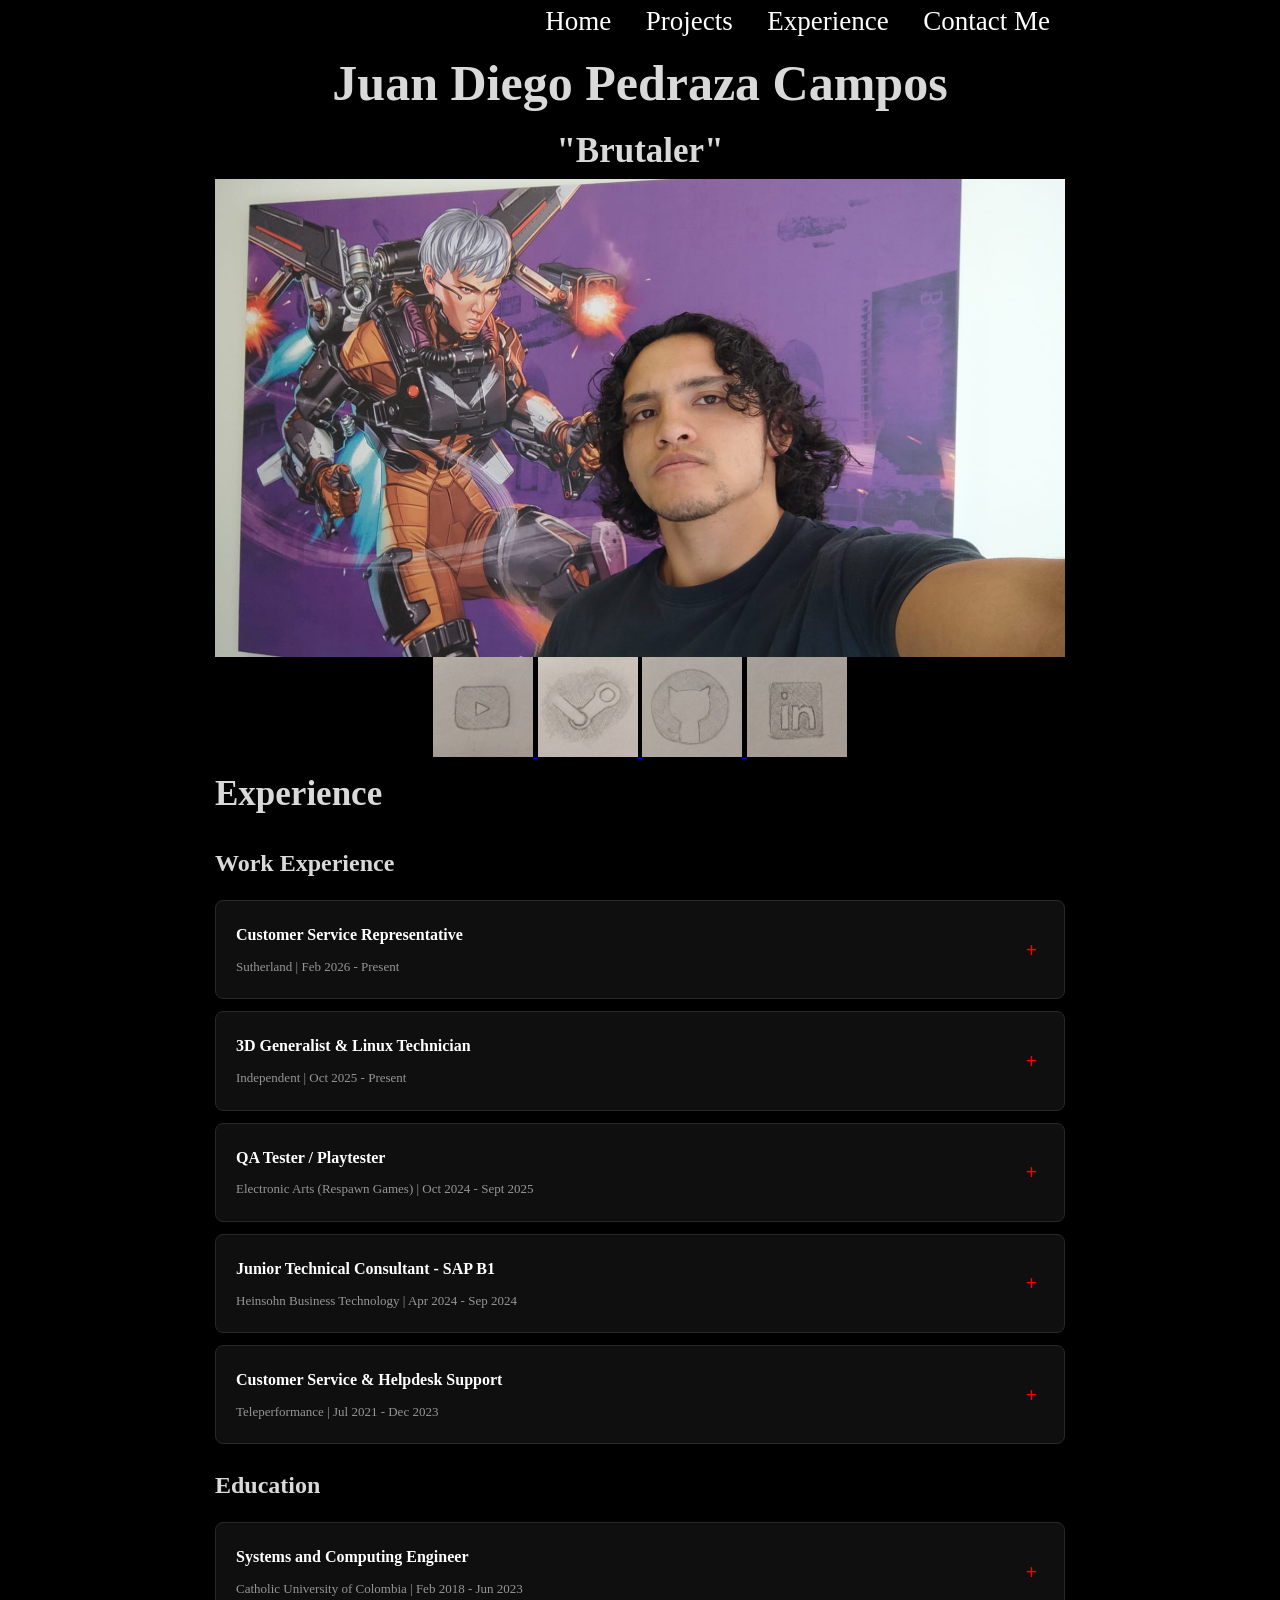
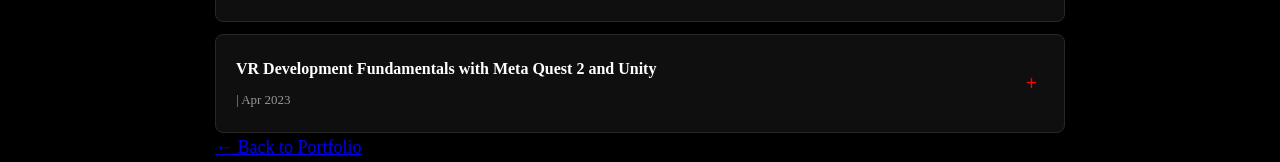
==== experience.html @ 77733ee1 "new page for experience and advancements" ====
</html><!DOCTYPE html>
<html lang="en">
<head>
    <meta charset="UTF-8">
    <meta name="viewport" content="width=device-width, initial-scale=1.0">
    <title>Experience - Brutaler</title>
    <link href="style.css" rel="stylesheet"/>
    <!--<style>
        @import url('https://fonts.googleapis.com/css2?family=Manufacturing+Consent&display=swap');
    </style>-->
</head>
<body>
    <header id="home">
        <nav>
            <ul>
                <li><a href="index.html#home">Home</a></li>
                <li><a href="#projects">Projects</a></li>
                <li><a href="experience.html">Experience</a></li>
                <li><a href="#contact">Contact Me</a></li>
            </ul>
        </nav>
        <div>
            <h1 id="owner-name" class="text-center">Juan Diego Pedraza Campos</h1>
            <h2 class="text-center">"Brutaler"</h2>
            <img id="profile-photo" src="/drawings/skill-and-work/pfp.jpeg" alt="profile-photo" align="center">

            <div class="social-media-logos" align="center">
                <a href="https://www.youtube.com/@brutaler7278" target="_blank">
                    <image class="social-media" src="/drawings/youTubeLogoDraw.jpeg" alt="youtube-link"></image>
                </a>
                <a href="https://steamcommunity.com/id/BrutalerJudoka/" target="_blank">
                    <image class="social-media" src="/drawings/steamLogoDraw.jpeg" alt="steam-link"></image>
                </a>
                <a href="https://github.com/Brutaler333" target="_blank">
                    <image class="social-media" src="/drawings/gitHubLogoDraw.jpeg" alt="gitHub-link"></image>
                </a>
                <a href="https://www.linkedin.com/in/juan-diego-pedraza-campos/" target="_blank">
                    <image class="social-media" src="/drawings/linkedInLogoDraw.jpeg" alt="linkedIn-link"></image>
                </a>
            </div>
        </div>
    </header>
    <section id="experience">
        <h2 align="left">Experience</h2>
        <div class="experience-content">

            <h3>Work Experience</h3>
            <div class="accordion-items">
                <div class="accordion-item">
                    <div class="accordion-header" onclick="toggleAccordion(this)">
                        <div>
                            <p><strong>Customer Service Representative</strong></p>
                            <p class="date">Sutherland | Feb 2026 - Present</p>
                        </div>
                        <span class="toggle-icon">+</span>
                    </div>
                    <div class="accordion-body">
                        <ul>
                            <li>Customer service support and representation.</li>
                        </ul>
                    </div>
                </div>

                <div class="accordion-item">
                    <div class="accordion-header" onclick="toggleAccordion(this)">
                        <div>
                            <p><strong>3D Generalist & Linux Technician</strong></p>
                            <p class="date">Independent | Oct 2025 - Present</p>
                        </div>
                        <span class="toggle-icon">+</span>
                    </div>
                    <div class="accordion-body">
                        <ul>
                            <li>Development of role as 3D generalist for personal and undisclosed projects, in charge of 3D environment modeling, texturing, deployment and optimization with various tools such as Blender, Krita, GIMP and Unity.</li>
                            <li>Work and learning as a Linux technician, with focus on deployment and maintenance of virtual machines and my own laptop as work stations.</li>
                            <li>Deployment of operating system installations and batch processing, evaluation of hardware errors, software failures (bugs) and connectivity problems.</li>
                        </ul>
                    </div>
                </div>
                <div class="accordion-item">
                    <div class="accordion-header" onclick="toggleAccordion(this)">
                        <div>
                            <p><strong>QA Tester / Playtester</strong></p>
                            <p class="date">Electronic Arts (Respawn Games) | Oct 2024 - Sept 2025</p>
                        </div>
                        <span class="toggle-icon">+</span>
                    </div>
                    <div class="accordion-body">
                        <ul>
                            <li>Playtester, part of the QA team at Respawn Games in EA's new office in Bogotá.</li>
                            <li>Testing of new functionalities such as characters, maps, objects and game modes for Apex Legends and Battlefield 6 to guarantee game balance, gameplay and fun factor.</li>
                            <li>Report of reproducible errors using Jira, communication of findings via Slack and collaboration with design and development teams.</li>
                            <li>Focus on game strategy, regression testing and validation of live versions in Agile workflows.</li>
                        </ul>
                    </div>
                </div>
                <div class="accordion-item">
                    <div class="accordion-header" onclick="toggleAccordion(this)">
                        <div>
                            <p><strong>Junior Technical Consultant - SAP B1</strong></p>
                            <p class="date">Heinsohn Business Technology | Apr 2024 - Sep 2024</p>
                        </div>
                        <span class="toggle-icon">+</span>
                    </div>
                    <div class="accordion-body">
                        <ul>
                            <li>Junior technical consultant for SAP B1, Helpdesk for Heinsohn clients.</li>
                            <li>Use of various tools for information systems such as Service Layer, DTW and SQL.</li>
                        </ul>
                    </div>
                </div>
                <div class="accordion-item">
                    <div class="accordion-header" onclick="toggleAccordion(this)">
                        <div>
                            <p><strong>Customer Service & Helpdesk Support</strong></p>
                            <p class="date">Teleperformance | Jul 2021 - Dec 2023</p>
                        </div>
                        <span class="toggle-icon">+</span>
                    </div>
                    <div class="accordion-body">
                        <ul>
                            <li>Customer service representative and helpdesk support for other representatives.</li>
                        </ul>
                    </div>
                </div>
            </div>

            <h3>Education</h3>
            <div class="accordion-items">
                <div class="accordion-item">
                    <div class="accordion-header" onclick="toggleAccordion(this)">
                        <div>
                            <p><strong>Systems and Computing Engineer</strong></p>
                            <p class="date">Catholic University of Colombia | Feb 2018 - Jun 2023</p>
                        </div>
                        <span class="toggle-icon">+</span>
                    </div>
                    <div class="accordion-body">
                        <ul>
                            <li>5-year program focusing on advanced Systems and Computing Engineering methodologies.</li>
                            <li>Emphasis on design, development, deployment and maintenance of complex software systems with high quality standards, scalability and modularity.</li>
                            <li>Deep knowledge in Operative Systems, Data Structures, algorithms, Object-Oriented-Programming, Software Architecture, Agile methodologies (SCRUM) and Database Systems.</li>
                        </ul>
                    </div>
                </div>

                <div class="accordion-item">
                    <div class="accordion-header" onclick="toggleAccordion(this)">
                        <div>
                            <p><strong>VR Development Fundamentals with Meta Quest 2 and Unity</strong></p>
                            <p class="date"> | Apr 2023</p>
                        </div>
                        <span class="toggle-icon">+</span>
                    </div>
                    <div class="accordion-body">
                        <ul>
                            <li>Virtual course for videogame development using unity towards Oculus/Meta Quest 2 architecture with the XR Development Toolkit and Meta's own XR Toolkit.</li>
                        </ul>
                    </div>
                </div>
            </div>
        </div>
    </section>
    <script src="script.js"></script>
    <footer>
    <a href="index.html">← Back to Portfolio</a>
</footer>
</body>
</html>
---- style.css ----
html{
    scroll-behavior: smooth;
}

*{
    margin: 0;
    padding: 0;
    box-sizing: border-box
}
nav{
    display: inline-block;
    width: 100%;
    text-align: right;
}
nav ul{
    list-style-type: none;
}
nav li{
    display: inline-block;
}
nav a{
    text-decoration: none;
    font-size: 1.5em;
    border-bottom: 1px ;
    color: white;
    font-family: "Manufacturing Consent";
    padding: 5px;
    margin: 10px;
}
nav a:hover{
    color: red;
}
body{
    background-color: rgb(0, 0, 0);
    color: rgb(217, 217, 217);
    margin: auto;
    width: 850px;
    max-width: 95%;
    line-height: 1.6;
    font-size: 18px;
    padding: auto;
}
header{
    align-self: auto;
    /*background-image: url(/drawings/skill-and-work/pfp.jpeg);*/
}
h1{
    font-size: 50px;
    font-family: "Manufacturing Consent";
    padding: auto;
    margin: auto;
}
h2{
    font-size: 35px;
    font-family: "Manufacturing Consent";
    padding: auto;
    margin: auto;
}
button{
    width: 150px;
    height: 40px;
}
button.active{
    background-color: red;
    color: white;
}

.description{
    font-size: 20px;
    margin-top: 5px;
    margin-bottom: 20px;
}
.social-media{
    width: 100px;
    padding: auto;
    margin: auto;
}
.showScreenshots{
    width: auto;
    height: 100%;
    float: right;
}
.text-left{
    text-align: left;
}
.text-center{
    text-align: center;
}
.main-box{
    /*border: 1px solid rgb(0, 38, 255);*/
    padding-top: 10px;
    width: 850px;
    height: 500px;
    max-width: 100%;
    clear: both;
    display: flex;
}
.text-box{
    /*border: 1px solid red;*/
    padding-right: 20px;
    width: 300px;
    height: 500px;
    float: none;
    clear: both;
    overflow: auto;
}
.image-box{
    /*border: 1px solid yellow;*/
    width: 550px;
    height: 500px;
    float: right;
    clear: both;
    overflow: auto;
    display: flex;
}


#profile-photo{
    max-width: 100%;
    padding: auto;
    margin: auto;
}

.project{
    display: none;
}
.project.active{
    display: block;
}

.experience-content {
    line-height: 1.8;
}

.experience-content h3 {
    margin-top: 20px;
    margin-bottom: 15px;
    font-size: 24px;
}

.education-item,
.job-item {
    margin-bottom: 25px;
    padding-bottom: 15px;
    border-bottom: 1px solid rgb(50, 50, 50);
}

.education-item p,
.job-item p {
    margin: 5px 0;
}

.education-item p:first-child,
.job-item p:first-child {
    font-weight: bold;
    font-size: 18px;
}

.education-item p:nth-child(2),
.job-item p:nth-child(2) {
    color: rgb(180, 180, 180);
    font-size: 16px;
}

/*experience*/
.experience-panel {
    background-color: rgb(20, 20, 20);
    border: 2px solid rgb(50, 50, 50);
    border-radius: 12px;
    padding: 30px;
    margin-bottom: 30px;
}

.experience-panel h3 {
    font-size: 24px;
    margin-bottom: 20px;
    color: white;
}

.accordion-items {
    display: flex;
    flex-direction: column;
    gap: 12px;
}

.accordion-item {
    background-color: rgb(15, 15, 15);
    border: 1px solid rgb(40, 40, 40);
    border-radius: 8px;
    overflow: hidden;
}

.accordion-header {
    padding: 15px 20px;
    cursor: pointer;
    display: flex;
    justify-content: space-between;
    align-items: center;
    transition: background-color 0.3s ease;
}

.accordion-header:hover {
    background-color: rgb(25, 25, 25);
}

.accordion-header p {
    margin: 5px 0;
}

.accordion-header p:first-child {
    font-size: 16px;
    font-weight: bold;
    color: white;
}

.date {
    color: rgb(150, 150, 150);
    font-size: 13px;
}

.toggle-icon {
    font-size: 20px;
    font-weight: bold;
    color: red;
    transition: transform 0.3s ease;
    min-width: 25px;
    text-align: center;
}

.accordion-body {
    max-height: 0;
    overflow: hidden;
    transition: max-height 0.3s ease;
    padding: 0 20px;
    background-color: rgb(10, 10, 10);
}

.accordion-body.show {
    max-height: 400px;
    padding: 15px 20px;
}

.accordion-body p {
    line-height: 1.6;
    color: rgb(200, 200, 200);
    margin: 0;
}
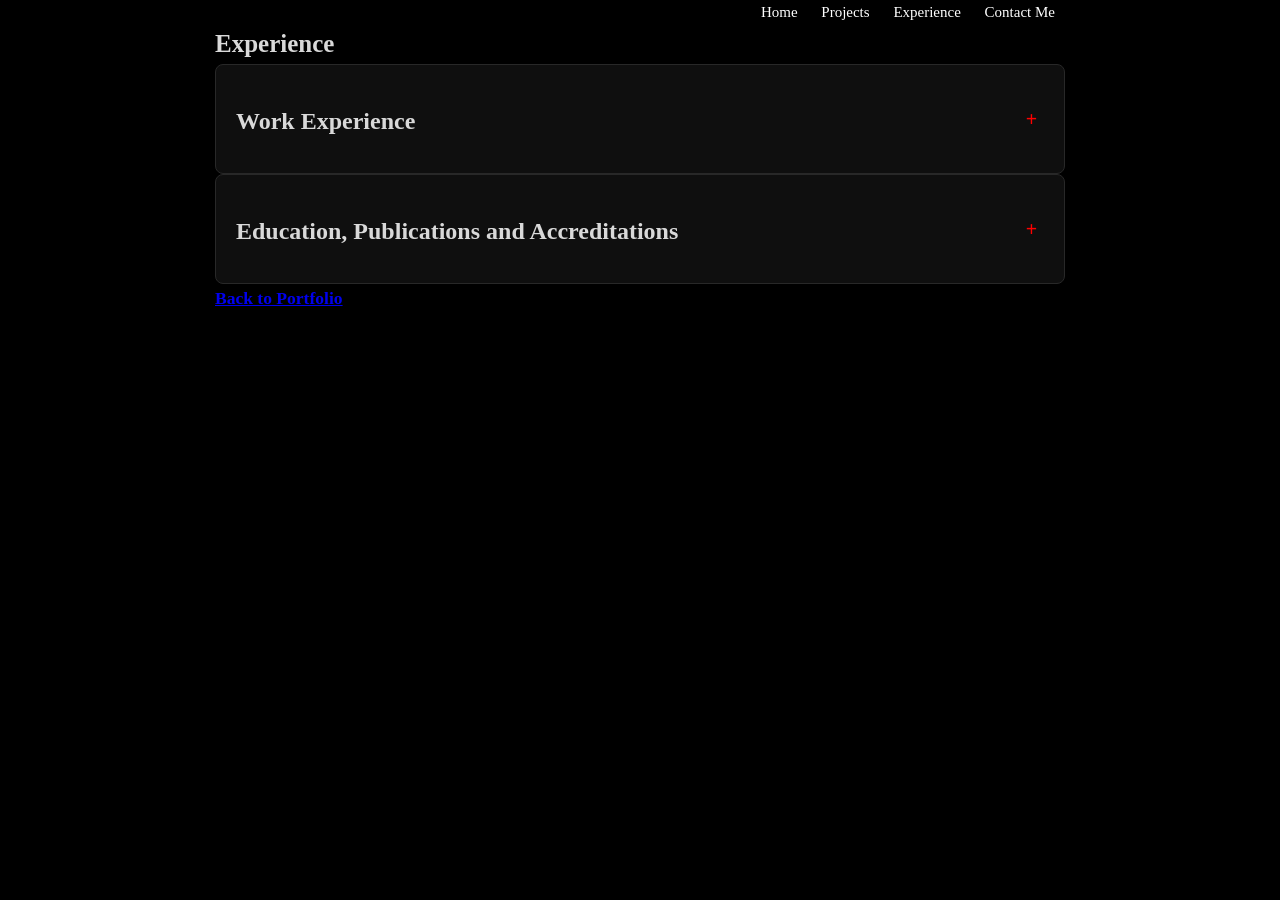
==== commit 5c06d50a: "updated page for experience and general advancements" ====
--- a/experience.html
+++ b/experience.html
@@ -19,151 +19,222 @@
                 <li><a href="#contact">Contact Me</a></li>
             </ul>
         </nav>
-        <div>
-            <h1 id="owner-name" class="text-center">Juan Diego Pedraza Campos</h1>
-            <h2 class="text-center">"Brutaler"</h2>
-            <img id="profile-photo" src="/drawings/skill-and-work/pfp.jpeg" alt="profile-photo" align="center">
-
-            <div class="social-media-logos" align="center">
-                <a href="https://www.youtube.com/@brutaler7278" target="_blank">
-                    <image class="social-media" src="/drawings/youTubeLogoDraw.jpeg" alt="youtube-link"></image>
-                </a>
-                <a href="https://steamcommunity.com/id/BrutalerJudoka/" target="_blank">
-                    <image class="social-media" src="/drawings/steamLogoDraw.jpeg" alt="steam-link"></image>
-                </a>
-                <a href="https://github.com/Brutaler333" target="_blank">
-                    <image class="social-media" src="/drawings/gitHubLogoDraw.jpeg" alt="gitHub-link"></image>
-                </a>
-                <a href="https://www.linkedin.com/in/juan-diego-pedraza-campos/" target="_blank">
-                    <image class="social-media" src="/drawings/linkedInLogoDraw.jpeg" alt="linkedIn-link"></image>
-                </a>
-            </div>
         </div>
     </header>
+
+    <!-- EXPERIENCE SECTION -->
     <section id="experience">
         <h2 align="left">Experience</h2>
         <div class="experience-content">
 
-            <h3>Work Experience</h3>
+            <!-- WORK EXPERIENCE ACCORDION -->
             <div class="accordion-items">
                 <div class="accordion-item">
                     <div class="accordion-header" onclick="toggleAccordion(this)">
                         <div>
-                            <p><strong>Customer Service Representative</strong></p>
-                            <p class="date">Sutherland | Feb 2026 - Present</p>
+                            <h3>Work Experience</h3>
                         </div>
                         <span class="toggle-icon">+</span>
                     </div>
                     <div class="accordion-body">
-                        <ul>
-                            <li>Customer service support and representation.</li>
-                        </ul>
-                    </div>
-                </div>
-
-                <div class="accordion-item">
-                    <div class="accordion-header" onclick="toggleAccordion(this)">
-                        <div>
-                            <p><strong>3D Generalist & Linux Technician</strong></p>
-                            <p class="date">Independent | Oct 2025 - Present</p>
-                        </div>
-                        <span class="toggle-icon">+</span>
-                    </div>
-                    <div class="accordion-body">
-                        <ul>
-                            <li>Development of role as 3D generalist for personal and undisclosed projects, in charge of 3D environment modeling, texturing, deployment and optimization with various tools such as Blender, Krita, GIMP and Unity.</li>
-                            <li>Work and learning as a Linux technician, with focus on deployment and maintenance of virtual machines and my own laptop as work stations.</li>
-                            <li>Deployment of operating system installations and batch processing, evaluation of hardware errors, software failures (bugs) and connectivity problems.</li>
-                        </ul>
-                    </div>
-                </div>
-                <div class="accordion-item">
-                    <div class="accordion-header" onclick="toggleAccordion(this)">
-                        <div>
-                            <p><strong>QA Tester / Playtester</strong></p>
-                            <p class="date">Electronic Arts (Respawn Games) | Oct 2024 - Sept 2025</p>
-                        </div>
-                        <span class="toggle-icon">+</span>
-                    </div>
-                    <div class="accordion-body">
-                        <ul>
-                            <li>Playtester, part of the QA team at Respawn Games in EA's new office in Bogotá.</li>
-                            <li>Testing of new functionalities such as characters, maps, objects and game modes for Apex Legends and Battlefield 6 to guarantee game balance, gameplay and fun factor.</li>
-                            <li>Report of reproducible errors using Jira, communication of findings via Slack and collaboration with design and development teams.</li>
-                            <li>Focus on game strategy, regression testing and validation of live versions in Agile workflows.</li>
-                        </ul>
-                    </div>
-                </div>
-                <div class="accordion-item">
-                    <div class="accordion-header" onclick="toggleAccordion(this)">
-                        <div>
-                            <p><strong>Junior Technical Consultant - SAP B1</strong></p>
-                            <p class="date">Heinsohn Business Technology | Apr 2024 - Sep 2024</p>
-                        </div>
-                        <span class="toggle-icon">+</span>
-                    </div>
-                    <div class="accordion-body">
-                        <ul>
-                            <li>Junior technical consultant for SAP B1, Helpdesk for Heinsohn clients.</li>
-                            <li>Use of various tools for information systems such as Service Layer, DTW and SQL.</li>
-                        </ul>
-                    </div>
-                </div>
-                <div class="accordion-item">
-                    <div class="accordion-header" onclick="toggleAccordion(this)">
-                        <div>
-                            <p><strong>Customer Service & Helpdesk Support</strong></p>
-                            <p class="date">Teleperformance | Jul 2021 - Dec 2023</p>
-                        </div>
-                        <span class="toggle-icon">+</span>
-                    </div>
-                    <div class="accordion-body">
-                        <ul>
-                            <li>Customer service representative and helpdesk support for other representatives.</li>
-                        </ul>
-                    </div>
-                </div>
+                        <div class="accordion-items">
+                            <div class="accordion-item">
+                                <div class="accordion-header" onclick="toggleAccordion(this)">
+                                    <div>
+                                        <p><strong>3D Generalist & Linux Technician</strong></p>
+                                        <p class="date">Independent | Oct 2025 - Present</p>
+                                    </div>
+                                    <span class="toggle-icon">+</span>
+                                </div>
+                                <div class="accordion-body">
+                                    <ul>
+                                        <li>Development of role as 3D generalist for personal and undisclosed projects, in charge of 3D environment modeling, texturing, deployment and optimization with various tools such as Blender, Krita, GIMP and Unity.</li>
+                                        <li>Work and learning as a Linux technician, with focus on deployment and maintenance of virtual machines and my own laptop as work stations.</li>
+                                        <li>Deployment of operating system installations and batch processing, evaluation of hardware errors, software failures (bugs) and connectivity problems.</li>
+                                    </ul>
+                                </div>
+                            </div>
+                            <div class="accordion-item">
+                                <div class="accordion-header" onclick="toggleAccordion(this)">
+                                    <div>
+                                        <p><strong>Customer Service Representative</strong></p>
+                                        <p class="date">Sutherland | Feb 2026 - Present</p>
+                                    </div>
+                                    <span class="toggle-icon">+</span>
+                                </div>
+                                <div class="accordion-body">
+                                    <ul>
+                                        <li>Customer service support and representation.</li>
+                                    </ul>
+                                </div>
+                            </div>
+                            <div class="accordion-item">
+                                <div class="accordion-header" onclick="toggleAccordion(this)">
+                                    <div>
+                                        <p><strong>QA Tester / Playtester</strong></p>
+                                        <p class="date">Electronic Arts (Respawn Games) | Oct 2024 - Sept 2025</p>
+                                    </div>
+                                    <span class="toggle-icon">+</span>
+                                </div>
+                                <div class="accordion-body">
+                                    <ul>
+                                        <li>Playtester, part of the QA team at Respawn Games in EA's new office in Bogotá.</li>
+                                        <li>Testing of new functionalities such as characters, maps, objects and game modes for Apex Legends and Battlefield 6 to guarantee game balance, gameplay and fun factor.</li>
+                                        <li>Report of reproducible errors using Jira, communication of findings via Slack and collaboration with design and development teams.</li>
+                                        <li>Focus on game strategy, regression testing and validation of live versions in Agile workflows.</li>
+                                    </ul>
+                                </div>
+                            </div>
+                            <div class="accordion-item">
+                                <div class="accordion-header" onclick="toggleAccordion(this)">
+                                    <div>
+                                        <p><strong>Junior Technical Consultant - SAP B1</strong></p>
+                                        <p class="date">Heinsohn Business Technology | Apr 2024 - Sep 2024</p>
+                                    </div>
+                                    <span class="toggle-icon">+</span>
+                                </div>
+                                <div class="accordion-body">
+                                    <ul>
+                                        <li>Junior technical consultant for SAP B1, Helpdesk for Heinsohn clients.</li>
+                                        <li>Use of various tools for information systems such as Service Layer, DTW and SQL.</li>
+                                    </ul>
+                                </div>
+                            </div>
+                            <div class="accordion-item">
+                                <div class="accordion-header" onclick="toggleAccordion(this)">
+                                    <div>
+                                        <p><strong>Customer Service & Helpdesk Support</strong></p>
+                                        <p class="date">Teleperformance | Jul 2021 - Dec 2023</p>
+                                    </div>
+                                    <span class="toggle-icon">+</span>
+                                </div>
+                                <div class="accordion-body">
+                                    <ul>
+                                        <li>Customer service representative and helpdesk support for other representatives.</li>
+                                    </ul>
+                                </div>
+                            </div>
+                        </div>
+                    </div>
+                </div>                
             </div>
 
-            <h3>Education</h3>
+            <!-- EDUCATION ACCORDION -->
             <div class="accordion-items">
                 <div class="accordion-item">
                     <div class="accordion-header" onclick="toggleAccordion(this)">
                         <div>
-                            <p><strong>Systems and Computing Engineer</strong></p>
-                            <p class="date">Catholic University of Colombia | Feb 2018 - Jun 2023</p>
+                            <h3>Education, Publications and Accreditations</h3>
                         </div>
                         <span class="toggle-icon">+</span>
                     </div>
                     <div class="accordion-body">
-                        <ul>
-                            <li>5-year program focusing on advanced Systems and Computing Engineering methodologies.</li>
-                            <li>Emphasis on design, development, deployment and maintenance of complex software systems with high quality standards, scalability and modularity.</li>
-                            <li>Deep knowledge in Operative Systems, Data Structures, algorithms, Object-Oriented-Programming, Software Architecture, Agile methodologies (SCRUM) and Database Systems.</li>
-                        </ul>
+                        <div class="accordion-items">
+                            <div class="accordion-item">
+                                <div class="accordion-header" onclick="toggleAccordion(this)">
+                                    <div>
+                                        <p><strong>Game Credits</strong></p>
+                                        <p class="date">Electronic Arts | 2024-2025</p>
+                                    </div>
+                                    <span class="toggle-icon">+</span>
+                                </div>
+                                <div class="accordion-body">
+                                    <ul>
+                                        <li>Apex Legends - QA Tester Seasons 22-28, Platform: Console-PC</li>
+                                        <p class="date">Electronic Arts, Respawn Entertainment | 2024-2025</p>
+                                        <li>Battlefield 6 - Playtester, Platform: PC</li>
+                                        <p class="date">Electronic Arts, Battlefield Studios | 2024-2025</p>
+                                    </ul>
+                                </div>
+                            </div>
+                            <div class="accordion-item">
+                                <div class="accordion-header" onclick="toggleAccordion(this)">
+                                    <div>
+                                        <p><strong>AKYLADE Certified XR Developer (A/CXRD)</strong></p>
+                                        <p class="date"> | Aug 2025</p>
+                                    </div>
+                                    <span class="toggle-icon">+</span>
+                                </div>
+                                <div class="accordion-body">
+                                    <ul>
+                                        <li>Validation of practical skills in C#, Unity and XR development (VR/AR/MR), including gameplay programming, UI/UX implementation, debugging and multiplatform optimization.</li>
+                                        <li>Demonstrated ability to prototype and deploy immersive applications, collaborate in multidisciplinary teams, use version control and follow Agile workflows.</li>
+                                        <li>The certification reflects industry-ready competency in building interactive XR experiences and supporting complete development life cycles.</li>
+                                        <li><a href="https://www.credential.net/5d96f83c-9ddc-41fb-86f2-2078a2fab816#acc.WdQw5osk" target="_blank">Certificate info</a></li>
+                                    </ul>
+                                </div>
+                            </div>
+                            <div class="accordion-item">
+                                <div class="accordion-header" onclick="toggleAccordion(this)">
+                                    <div>
+                                        <p><strong>Systems and Computing Engineer</strong></p>
+                                        <p class="date">Catholic University of Colombia | Feb 2018 - Jun 2023</p>
+                                    </div>
+                                    <span class="toggle-icon">+</span>
+                                </div>
+                                <div class="accordion-body">
+                                    <ul>
+                                        <li>5-year program focusing on advanced Systems and Computing Engineering methodologies.</li>
+                                        <li>Emphasis on design, development, deployment and maintenance of complex software systems with high quality standards, scalability and modularity.</li>
+                                        <li>Deep knowledge in Operative Systems, Data Structures, algorithms, Object-Oriented-Programming, Software Architecture, Agile methodologies (SCRUM) and Database Systems.</li>
+                                    </ul>
+                                </div>
+                            </div>
+                            <div class="accordion-item">
+                                <div class="accordion-header" onclick="toggleAccordion(this)">
+                                    <div>
+                                        <p><strong>Virtual Reality Video Game on Extraction and Illegal Trafficking of Wildlife in Colombia</strong></p>
+                                        <p class="date"> | 2022-2023</p>
+                                    </div>
+                                    <span class="toggle-icon">+</span>
+                                </div>
+                                <div class="accordion-body">
+                                    <ul>
+                                        <li>Graduation project and first VR-focused game ("Rescate Animal") produced as final project at Catholic University of Colombia.</li>
+                                        <li>Part of the team behind the study, design and development of "Rescate Animal", a video game for Virtual Reality (Meta Quest platforms).</li>
+                                    </ul>
+                                </div>
+                            </div>
+                            <div class="accordion-item">
+                                <div class="accordion-header" onclick="toggleAccordion(this)">
+                                    <div>
+                                        <p><strong>Speaker at the XIV Research Conference</strong></p>
+                                        <p class="date"> | May 2023</p>
+                                    </div>
+                                    <span class="toggle-icon">+</span>
+                                </div>
+                                <div class="accordion-body">
+                                    <ul>
+                                        <li>Presentation: Virtual Reality Video Game on Extraction and Illegal Trafficking of Wildlife in Colombia.</li>
+                                    </ul>
+                                </div>
+                            </div>
+                            <div class="accordion-item">
+                                <div class="accordion-header" onclick="toggleAccordion(this)">
+                                    <div>
+                                        <p><strong>VR Development Fundamentals with Meta Quest 2 and Unity</strong></p>
+                                        <p class="date"> | Apr 2023</p>
+                                    </div>
+                                    <span class="toggle-icon">+</span>
+                                </div>
+                                <div class="accordion-body">
+                                    <ul>
+                                        <li>Virtual course for videogame development using unity towards Oculus/Meta Quest 2 architecture with the XR Development Toolkit and Meta's own XR Toolkit.</li>
+                                    </ul>
+                                </div>
+                            </div>
+                        </div>
                     </div>
                 </div>
-
-                <div class="accordion-item">
-                    <div class="accordion-header" onclick="toggleAccordion(this)">
-                        <div>
-                            <p><strong>VR Development Fundamentals with Meta Quest 2 and Unity</strong></p>
-                            <p class="date"> | Apr 2023</p>
-                        </div>
-                        <span class="toggle-icon">+</span>
-                    </div>
-                    <div class="accordion-body">
-                        <ul>
-                            <li>Virtual course for videogame development using unity towards Oculus/Meta Quest 2 architecture with the XR Development Toolkit and Meta's own XR Toolkit.</li>
-                        </ul>
-                    </div>
-                </div>
-            </div>
+            </div>          
         </div>
     </section>
+
     <script src="script.js"></script>
     <footer>
-    <a href="index.html">← Back to Portfolio</a>
+    <a href="index.html">
+        <h3>Back to Portfolio</h3>
+    </a>
 </footer>
 </body>
 </html>
--- a/style.css
+++ b/style.css
@@ -20,12 +20,12 @@
 }
 nav a{
     text-decoration: none;
-    font-size: 1.5em;
+    font-size: 1em;
     border-bottom: 1px ;
     color: white;
-    font-family: "Manufacturing Consent";
+    /*font-family: "Manufacturing Consent";*/
     padding: 5px;
-    margin: 10px;
+    margin: 5px;
 }
 nav a:hover{
     color: red;
@@ -37,7 +37,7 @@
     width: 850px;
     max-width: 95%;
     line-height: 1.6;
-    font-size: 18px;
+    font-size: 15px;
     padding: auto;
 }
 header{
@@ -45,13 +45,13 @@
     /*background-image: url(/drawings/skill-and-work/pfp.jpeg);*/
 }
 h1{
-    font-size: 50px;
+    font-size: 40px;
     font-family: "Manufacturing Consent";
     padding: auto;
     margin: auto;
 }
 h2{
-    font-size: 35px;
+    font-size: 25px;
     font-family: "Manufacturing Consent";
     padding: auto;
     margin: auto;
@@ -178,16 +178,18 @@
 }
 
 .accordion-items {
+    max-height: 600px;
     display: flex;
     flex-direction: column;
     gap: 12px;
+    overflow-y: auto;
 }
 
 .accordion-item {
     background-color: rgb(15, 15, 15);
     border: 1px solid rgb(40, 40, 40);
     border-radius: 8px;
-    overflow: hidden;
+    
 }
 
 .accordion-header {
@@ -233,10 +235,11 @@
     transition: max-height 0.3s ease;
     padding: 0 20px;
     background-color: rgb(10, 10, 10);
+    overflow-y: auto;
 }
 
 .accordion-body.show {
-    max-height: 400px;
+    max-height: 600px;
     padding: 15px 20px;
 }
 
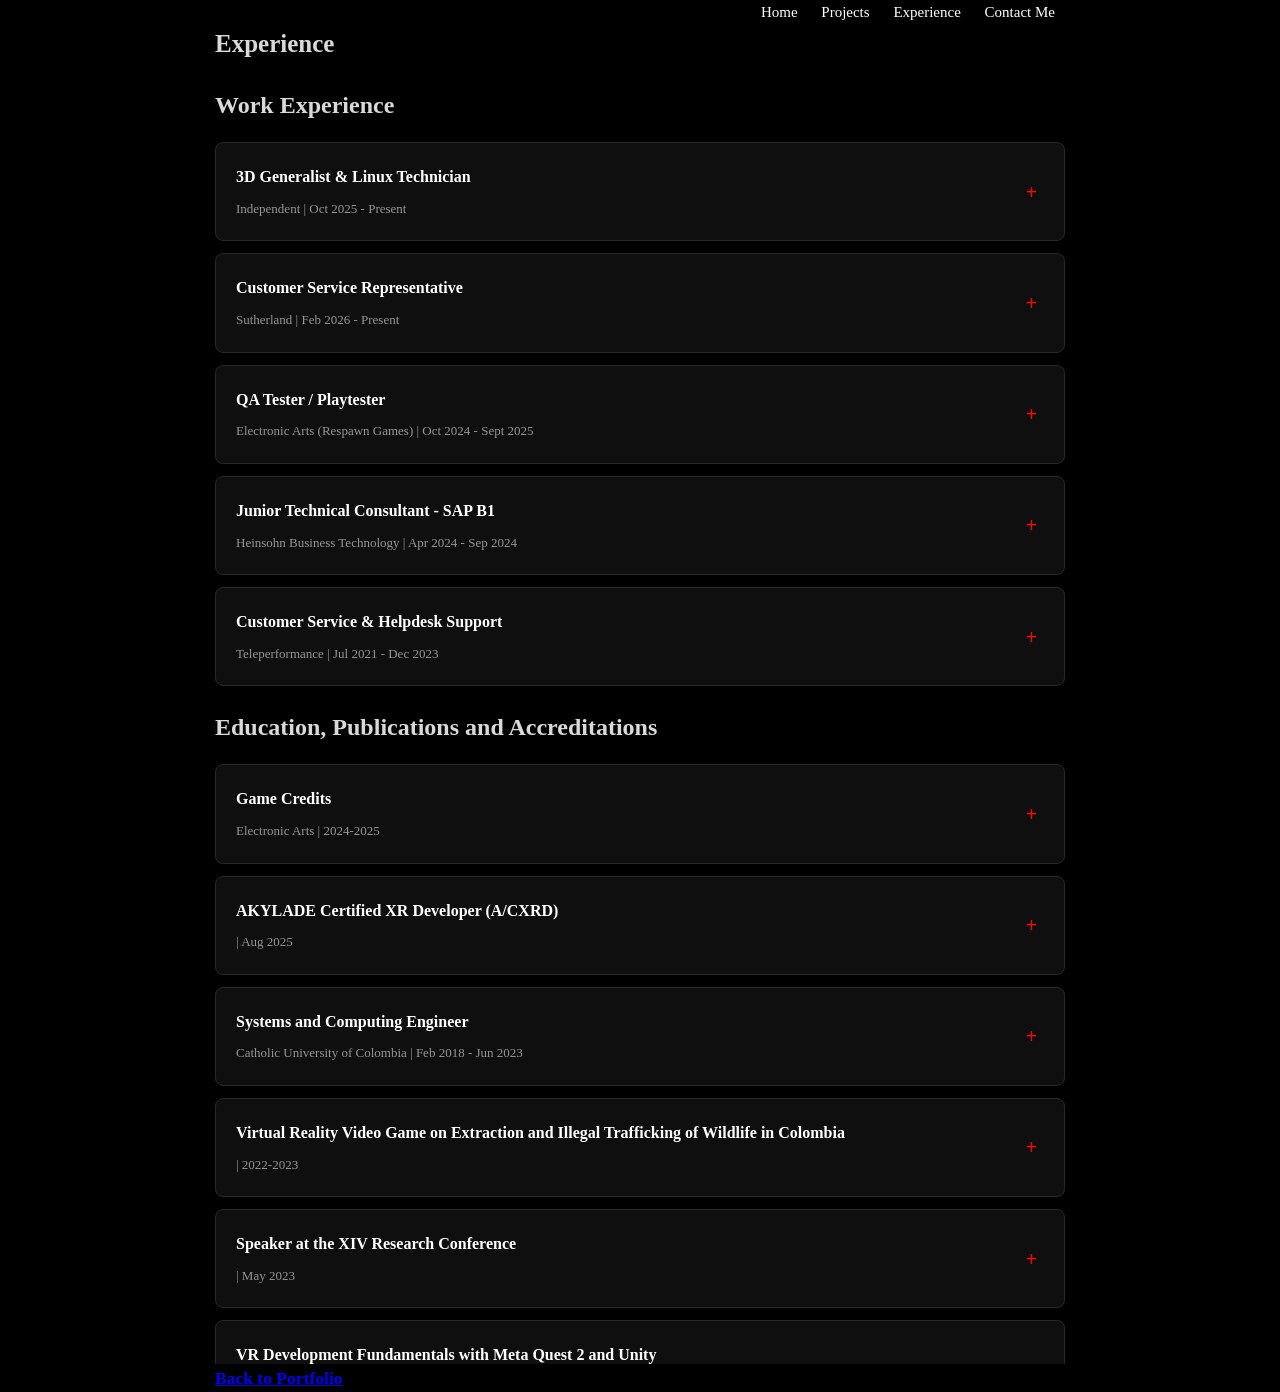
==== commit a86587d8: "updated visuals and general advancements index ready to add multimedia" ====
--- a/experience.html
+++ b/experience.html
@@ -28,205 +28,183 @@
         <div class="experience-content">
 
             <!-- WORK EXPERIENCE ACCORDION -->
+            <h3>Work Experience</h3>
             <div class="accordion-items">
                 <div class="accordion-item">
                     <div class="accordion-header" onclick="toggleAccordion(this)">
                         <div>
-                            <h3>Work Experience</h3>
-                        </div>
-                        <span class="toggle-icon">+</span>
-                    </div>
-                    <div class="accordion-body">
-                        <div class="accordion-items">
-                            <div class="accordion-item">
-                                <div class="accordion-header" onclick="toggleAccordion(this)">
-                                    <div>
-                                        <p><strong>3D Generalist & Linux Technician</strong></p>
-                                        <p class="date">Independent | Oct 2025 - Present</p>
-                                    </div>
-                                    <span class="toggle-icon">+</span>
-                                </div>
-                                <div class="accordion-body">
-                                    <ul>
-                                        <li>Development of role as 3D generalist for personal and undisclosed projects, in charge of 3D environment modeling, texturing, deployment and optimization with various tools such as Blender, Krita, GIMP and Unity.</li>
-                                        <li>Work and learning as a Linux technician, with focus on deployment and maintenance of virtual machines and my own laptop as work stations.</li>
-                                        <li>Deployment of operating system installations and batch processing, evaluation of hardware errors, software failures (bugs) and connectivity problems.</li>
-                                    </ul>
-                                </div>
-                            </div>
-                            <div class="accordion-item">
-                                <div class="accordion-header" onclick="toggleAccordion(this)">
-                                    <div>
-                                        <p><strong>Customer Service Representative</strong></p>
-                                        <p class="date">Sutherland | Feb 2026 - Present</p>
-                                    </div>
-                                    <span class="toggle-icon">+</span>
-                                </div>
-                                <div class="accordion-body">
-                                    <ul>
-                                        <li>Customer service support and representation.</li>
-                                    </ul>
-                                </div>
-                            </div>
-                            <div class="accordion-item">
-                                <div class="accordion-header" onclick="toggleAccordion(this)">
-                                    <div>
-                                        <p><strong>QA Tester / Playtester</strong></p>
-                                        <p class="date">Electronic Arts (Respawn Games) | Oct 2024 - Sept 2025</p>
-                                    </div>
-                                    <span class="toggle-icon">+</span>
-                                </div>
-                                <div class="accordion-body">
-                                    <ul>
-                                        <li>Playtester, part of the QA team at Respawn Games in EA's new office in Bogotá.</li>
-                                        <li>Testing of new functionalities such as characters, maps, objects and game modes for Apex Legends and Battlefield 6 to guarantee game balance, gameplay and fun factor.</li>
-                                        <li>Report of reproducible errors using Jira, communication of findings via Slack and collaboration with design and development teams.</li>
-                                        <li>Focus on game strategy, regression testing and validation of live versions in Agile workflows.</li>
-                                    </ul>
-                                </div>
-                            </div>
-                            <div class="accordion-item">
-                                <div class="accordion-header" onclick="toggleAccordion(this)">
-                                    <div>
-                                        <p><strong>Junior Technical Consultant - SAP B1</strong></p>
-                                        <p class="date">Heinsohn Business Technology | Apr 2024 - Sep 2024</p>
-                                    </div>
-                                    <span class="toggle-icon">+</span>
-                                </div>
-                                <div class="accordion-body">
-                                    <ul>
-                                        <li>Junior technical consultant for SAP B1, Helpdesk for Heinsohn clients.</li>
-                                        <li>Use of various tools for information systems such as Service Layer, DTW and SQL.</li>
-                                    </ul>
-                                </div>
-                            </div>
-                            <div class="accordion-item">
-                                <div class="accordion-header" onclick="toggleAccordion(this)">
-                                    <div>
-                                        <p><strong>Customer Service & Helpdesk Support</strong></p>
-                                        <p class="date">Teleperformance | Jul 2021 - Dec 2023</p>
-                                    </div>
-                                    <span class="toggle-icon">+</span>
-                                </div>
-                                <div class="accordion-body">
-                                    <ul>
-                                        <li>Customer service representative and helpdesk support for other representatives.</li>
-                                    </ul>
-                                </div>
-                            </div>
-                        </div>
-                    </div>
-                </div>                
+                            <p><strong>3D Generalist & Linux Technician</strong></p>
+                            <p class="date">Independent | Oct 2025 - Present</p>
+                        </div>
+                        <span class="toggle-icon">+</span>
+                    </div>
+                    <div class="accordion-body">
+                        <ul>
+                            <li>Development of role as 3D generalist for personal and undisclosed projects, in charge of 3D environment modeling, texturing, deployment and optimization with various tools such as Blender, Krita, GIMP and Unity.</li>
+                            <li>Work and learning as a Linux technician, with focus on deployment and maintenance of virtual machines and my own laptop as work stations.</li>
+                            <li>Deployment of operating system installations and batch processing, evaluation of hardware errors, software failures (bugs) and connectivity problems.</li>
+                        </ul>
+                    </div>
+                </div>
+                <div class="accordion-item">
+                    <div class="accordion-header" onclick="toggleAccordion(this)">
+                        <div>
+                            <p><strong>Customer Service Representative</strong></p>
+                            <p class="date">Sutherland | Feb 2026 - Present</p>
+                        </div>
+                        <span class="toggle-icon">+</span>
+                    </div>
+                    <div class="accordion-body">
+                        <ul>
+                            <li>Customer service support and representation.</li>
+                        </ul>
+                    </div>
+                </div>
+                <div class="accordion-item">
+                    <div class="accordion-header" onclick="toggleAccordion(this)">
+                        <div>
+                            <p><strong>QA Tester / Playtester</strong></p>
+                            <p class="date">Electronic Arts (Respawn Games) | Oct 2024 - Sept 2025</p>
+                        </div>
+                        <span class="toggle-icon">+</span>
+                    </div>
+                    <div class="accordion-body">
+                        <ul>
+                            <li>Playtester, part of the QA team at Respawn Games in EA's new office in Bogotá.</li>
+                            <li>Testing of new functionalities such as characters, maps, objects and game modes for Apex Legends and Battlefield 6 to guarantee game balance, gameplay and fun factor.</li>
+                            <li>Report of reproducible errors using Jira, communication of findings via Slack and collaboration with design and development teams.</li>
+                            <li>Focus on game strategy, regression testing and validation of live versions in Agile workflows.</li>
+                        </ul>
+                    </div>
+                </div>
+                <div class="accordion-item">
+                    <div class="accordion-header" onclick="toggleAccordion(this)">
+                        <div>
+                            <p><strong>Junior Technical Consultant - SAP B1</strong></p>
+                            <p class="date">Heinsohn Business Technology | Apr 2024 - Sep 2024</p>
+                        </div>
+                        <span class="toggle-icon">+</span>
+                    </div>
+                    <div class="accordion-body">
+                        <ul>
+                            <li>Junior technical consultant for SAP B1, Helpdesk for Heinsohn clients.</li>
+                            <li>Use of various tools for information systems such as Service Layer, DTW and SQL.</li>
+                        </ul>
+                    </div>
+                </div>
+                <div class="accordion-item">
+                    <div class="accordion-header" onclick="toggleAccordion(this)">
+                        <div>
+                            <p><strong>Customer Service & Helpdesk Support</strong></p>
+                            <p class="date">Teleperformance | Jul 2021 - Dec 2023</p>
+                        </div>
+                        <span class="toggle-icon">+</span>
+                    </div>
+                    <div class="accordion-body">
+                        <ul>
+                            <li>Customer service representative and helpdesk support for other representatives.</li>
+                        </ul>
+                    </div>
+                </div>
             </div>
 
             <!-- EDUCATION ACCORDION -->
+            <h3>Education, Publications and Accreditations</h3>
             <div class="accordion-items">
                 <div class="accordion-item">
                     <div class="accordion-header" onclick="toggleAccordion(this)">
                         <div>
-                            <h3>Education, Publications and Accreditations</h3>
-                        </div>
-                        <span class="toggle-icon">+</span>
-                    </div>
-                    <div class="accordion-body">
-                        <div class="accordion-items">
-                            <div class="accordion-item">
-                                <div class="accordion-header" onclick="toggleAccordion(this)">
-                                    <div>
-                                        <p><strong>Game Credits</strong></p>
-                                        <p class="date">Electronic Arts | 2024-2025</p>
-                                    </div>
-                                    <span class="toggle-icon">+</span>
-                                </div>
-                                <div class="accordion-body">
-                                    <ul>
-                                        <li>Apex Legends - QA Tester Seasons 22-28, Platform: Console-PC</li>
-                                        <p class="date">Electronic Arts, Respawn Entertainment | 2024-2025</p>
-                                        <li>Battlefield 6 - Playtester, Platform: PC</li>
-                                        <p class="date">Electronic Arts, Battlefield Studios | 2024-2025</p>
-                                    </ul>
-                                </div>
-                            </div>
-                            <div class="accordion-item">
-                                <div class="accordion-header" onclick="toggleAccordion(this)">
-                                    <div>
-                                        <p><strong>AKYLADE Certified XR Developer (A/CXRD)</strong></p>
-                                        <p class="date"> | Aug 2025</p>
-                                    </div>
-                                    <span class="toggle-icon">+</span>
-                                </div>
-                                <div class="accordion-body">
-                                    <ul>
-                                        <li>Validation of practical skills in C#, Unity and XR development (VR/AR/MR), including gameplay programming, UI/UX implementation, debugging and multiplatform optimization.</li>
-                                        <li>Demonstrated ability to prototype and deploy immersive applications, collaborate in multidisciplinary teams, use version control and follow Agile workflows.</li>
-                                        <li>The certification reflects industry-ready competency in building interactive XR experiences and supporting complete development life cycles.</li>
-                                        <li><a href="https://www.credential.net/5d96f83c-9ddc-41fb-86f2-2078a2fab816#acc.WdQw5osk" target="_blank">Certificate info</a></li>
-                                    </ul>
-                                </div>
-                            </div>
-                            <div class="accordion-item">
-                                <div class="accordion-header" onclick="toggleAccordion(this)">
-                                    <div>
-                                        <p><strong>Systems and Computing Engineer</strong></p>
-                                        <p class="date">Catholic University of Colombia | Feb 2018 - Jun 2023</p>
-                                    </div>
-                                    <span class="toggle-icon">+</span>
-                                </div>
-                                <div class="accordion-body">
-                                    <ul>
-                                        <li>5-year program focusing on advanced Systems and Computing Engineering methodologies.</li>
-                                        <li>Emphasis on design, development, deployment and maintenance of complex software systems with high quality standards, scalability and modularity.</li>
-                                        <li>Deep knowledge in Operative Systems, Data Structures, algorithms, Object-Oriented-Programming, Software Architecture, Agile methodologies (SCRUM) and Database Systems.</li>
-                                    </ul>
-                                </div>
-                            </div>
-                            <div class="accordion-item">
-                                <div class="accordion-header" onclick="toggleAccordion(this)">
-                                    <div>
-                                        <p><strong>Virtual Reality Video Game on Extraction and Illegal Trafficking of Wildlife in Colombia</strong></p>
-                                        <p class="date"> | 2022-2023</p>
-                                    </div>
-                                    <span class="toggle-icon">+</span>
-                                </div>
-                                <div class="accordion-body">
-                                    <ul>
-                                        <li>Graduation project and first VR-focused game ("Rescate Animal") produced as final project at Catholic University of Colombia.</li>
-                                        <li>Part of the team behind the study, design and development of "Rescate Animal", a video game for Virtual Reality (Meta Quest platforms).</li>
-                                    </ul>
-                                </div>
-                            </div>
-                            <div class="accordion-item">
-                                <div class="accordion-header" onclick="toggleAccordion(this)">
-                                    <div>
-                                        <p><strong>Speaker at the XIV Research Conference</strong></p>
-                                        <p class="date"> | May 2023</p>
-                                    </div>
-                                    <span class="toggle-icon">+</span>
-                                </div>
-                                <div class="accordion-body">
-                                    <ul>
-                                        <li>Presentation: Virtual Reality Video Game on Extraction and Illegal Trafficking of Wildlife in Colombia.</li>
-                                    </ul>
-                                </div>
-                            </div>
-                            <div class="accordion-item">
-                                <div class="accordion-header" onclick="toggleAccordion(this)">
-                                    <div>
-                                        <p><strong>VR Development Fundamentals with Meta Quest 2 and Unity</strong></p>
-                                        <p class="date"> | Apr 2023</p>
-                                    </div>
-                                    <span class="toggle-icon">+</span>
-                                </div>
-                                <div class="accordion-body">
-                                    <ul>
-                                        <li>Virtual course for videogame development using unity towards Oculus/Meta Quest 2 architecture with the XR Development Toolkit and Meta's own XR Toolkit.</li>
-                                    </ul>
-                                </div>
-                            </div>
-                        </div>
-                    </div>
-                </div>
-            </div>          
+                            <p><strong>Game Credits</strong></p>
+                            <p class="date">Electronic Arts | 2024-2025</p>
+                        </div>
+                        <span class="toggle-icon">+</span>
+                    </div>
+                    <div class="accordion-body">
+                        <ul>
+                            <li>Apex Legends - QA Tester Seasons 22-28, Platform: Console-PC</li>
+                            <p class="date">Electronic Arts, Respawn Entertainment | 2024-2025</p>
+                            <li>Battlefield 6 - Playtester, Platform: PC</li>
+                            <p class="date">Electronic Arts, Battlefield Studios | 2024-2025</p>
+                        </ul>
+                    </div>
+                </div>
+                <div class="accordion-item">
+                    <div class="accordion-header" onclick="toggleAccordion(this)">
+                        <div>
+                            <p><strong>AKYLADE Certified XR Developer (A/CXRD)</strong></p>
+                            <p class="date"> | Aug 2025</p>
+                        </div>
+                        <span class="toggle-icon">+</span>
+                    </div>
+                    <div class="accordion-body">
+                        <ul>
+                            <li>Validation of practical skills in C#, Unity and XR development (VR/AR/MR), including gameplay programming, UI/UX implementation, debugging and multiplatform optimization.</li>
+                            <li>Demonstrated ability to prototype and deploy immersive applications, collaborate in multidisciplinary teams, use version control and follow Agile workflows.</li>
+                            <li>The certification reflects industry-ready competency in building interactive XR experiences and supporting complete development life cycles.</li>
+                            <li><a href="https://www.credential.net/5d96f83c-9ddc-41fb-86f2-2078a2fab816#acc.WdQw5osk" target="_blank">Certificate info</a></li>
+                        </ul>
+                    </div>
+                </div>
+                <div class="accordion-item">
+                    <div class="accordion-header" onclick="toggleAccordion(this)">
+                        <div>
+                            <p><strong>Systems and Computing Engineer</strong></p>
+                            <p class="date">Catholic University of Colombia | Feb 2018 - Jun 2023</p>
+                        </div>
+                        <span class="toggle-icon">+</span>
+                    </div>
+                    <div class="accordion-body">
+                        <ul>
+                            <li>5-year program focusing on advanced Systems and Computing Engineering methodologies.</li>
+                            <li>Emphasis on design, development, deployment and maintenance of complex software systems with high quality standards, scalability and modularity.</li>
+                            <li>Deep knowledge in Operative Systems, Data Structures, algorithms, Object-Oriented-Programming, Software Architecture, Agile methodologies (SCRUM) and Database Systems.</li>
+                        </ul>
+                    </div>
+                </div>
+                <div class="accordion-item">
+                    <div class="accordion-header" onclick="toggleAccordion(this)">
+                        <div>
+                            <p><strong>Virtual Reality Video Game on Extraction and Illegal Trafficking of Wildlife in Colombia</strong></p>
+                            <p class="date"> | 2022-2023</p>
+                        </div>
+                        <span class="toggle-icon">+</span>
+                    </div>
+                    <div class="accordion-body">
+                        <ul>
+                            <li>Graduation project and first VR-focused game ("Rescate Animal") produced as final project at Catholic University of Colombia.</li>
+                            <li>Part of the team behind the study, design and development of "Rescate Animal", a video game for Virtual Reality (Meta Quest platforms).</li>
+                        </ul>
+                    </div>
+                </div>
+                <div class="accordion-item">
+                    <div class="accordion-header" onclick="toggleAccordion(this)">
+                        <div>
+                            <p><strong>Speaker at the XIV Research Conference</strong></p>
+                            <p class="date"> | May 2023</p>
+                        </div>
+                        <span class="toggle-icon">+</span>
+                    </div>
+                    <div class="accordion-body">
+                        <ul>
+                            <li>Presentation: Virtual Reality Video Game on Extraction and Illegal Trafficking of Wildlife in Colombia.</li>
+                        </ul>
+                    </div>
+                </div>
+                <div class="accordion-item">
+                    <div class="accordion-header" onclick="toggleAccordion(this)">
+                        <div>
+                            <p><strong>VR Development Fundamentals with Meta Quest 2 and Unity</strong></p>
+                            <p class="date"> | Apr 2023</p>
+                        </div>
+                        <span class="toggle-icon">+</span>
+                    </div>
+                    <div class="accordion-body">
+                        <ul>
+                            <li>Virtual course for videogame development using unity towards Oculus/Meta Quest 2 architecture with the XR Development Toolkit and Meta's own XR Toolkit.</li>
+                        </ul>
+                    </div>
+                </div>
+            </div>
         </div>
     </section>
 
--- a/style.css
+++ b/style.css
@@ -121,12 +121,6 @@
     margin: auto;
 }
 
-.project{
-    display: none;
-}
-.project.active{
-    display: block;
-}
 
 .experience-content {
     line-height: 1.8;
@@ -243,8 +237,152 @@
     padding: 15px 20px;
 }
 
-.accordion-body p {
+.accordion-body p{
     line-height: 1.6;
     color: rgb(200, 200, 200);
     margin: 0;
+}
+
+
+/* THIS IS FOR THE NEW SECTIONS, I NEED TO STUDY EVERYTHING IT DOES BECAUSE I'M PASTING IT FROM CLAUDE*/
+/* MAIN TOGGLE BUTTONS */
+.main-toggle-buttons {
+    display: flex;
+    gap: 15px;
+    margin: 20px 0;
+    flex-wrap: wrap;
+}
+
+.main-btn {
+    width: 120px;
+    height: 50px;
+    padding: 0;
+    font-size: 14px;
+    border: 2px solid rgb(100, 100, 100);
+    background-color: rgb(20, 20, 20);
+    color: rgb(217, 217, 217);
+    border-radius:0px;
+    cursor: pointer;
+    transition: all 0.3s ease;
+    display: flex;
+    align-items: center;
+    justify-content: center;
+    text-align: center;
+}
+
+.main-btn:hover {
+    border-color: red;
+    color: red;
+}
+
+.main-btn.active {
+    background-color: red;
+    color: white;
+    border-color: red;
+}
+
+/* MAIN SECTIONS */
+.main-section {
+    display: none;
+    animation: fadeIn 0.3s ease;
+}
+
+.main-section.active {
+    display: block;
+}
+
+@keyframes fadeIn {
+    from { opacity: 0; }
+    to { opacity: 1; }
+}
+
+/* PROJECT TOGGLE BUTTONS */
+.project-toggle-buttons {
+    display: flex;
+    gap: 10px;
+    margin: 20px 0;
+    flex-wrap: wrap;
+}
+
+.project-btn {
+    width: 120px;
+    height: 40px;
+    padding: 0px;
+    font-size: 12px;
+    border: 1px solid rgb(80, 80, 80);
+    background-color: rgb(25, 25, 25);
+    color: rgb(200, 200, 200);
+    border-radius: 0;
+    cursor: pointer;
+    transition: all 0.3s ease;
+}
+
+.project-btn:hover {
+    border-color: red;
+    color: red;
+}
+
+.project-btn.active {
+    background-color: red;
+    color: white;
+    border-color: red;
+}
+
+/* GALLERY CONTAINER */
+.gallery-container {
+    border: none;
+    padding: 0;
+    margin: 20px 0;
+    background-color: transparent;
+}
+
+/* HORIZONTAL SCROLLABLE GALLERY */
+.horizontal-gallery {
+    display: flex;
+    gap: 15px;
+    overflow-x: auto;
+    padding-bottom: 10px;
+    scroll-behavior: smooth;
+}
+
+.horizontal-gallery::-webkit-scrollbar {
+    height: 8px;
+}
+
+.horizontal-gallery::-webkit-scrollbar-track {
+    background: rgb(30, 30, 30);
+    border-radius: 10px;
+}
+
+.horizontal-gallery::-webkit-scrollbar-thumb {
+    background: red;
+    border-radius: 10px;
+}
+
+.horizontal-gallery::-webkit-scrollbar-thumb:hover {
+    background: rgb(200, 50, 50);
+}
+
+/* GALLERY ITEMS */
+.gallery-item {
+    flex-shrink: 0;
+    min-width: 300px;
+    height: 250px;
+    border-radius: 0;
+    overflow: auto;
+    background-color: transparent;
+    border: none;
+}
+
+.gallery-item img,
+.gallery-item video {
+    width: 100%;
+    height: 100%;
+    object-fit: cover;
+    display: block;
+}
+
+.gallery-item:hover {
+    border: none;
+    box-shadow: none;
 }
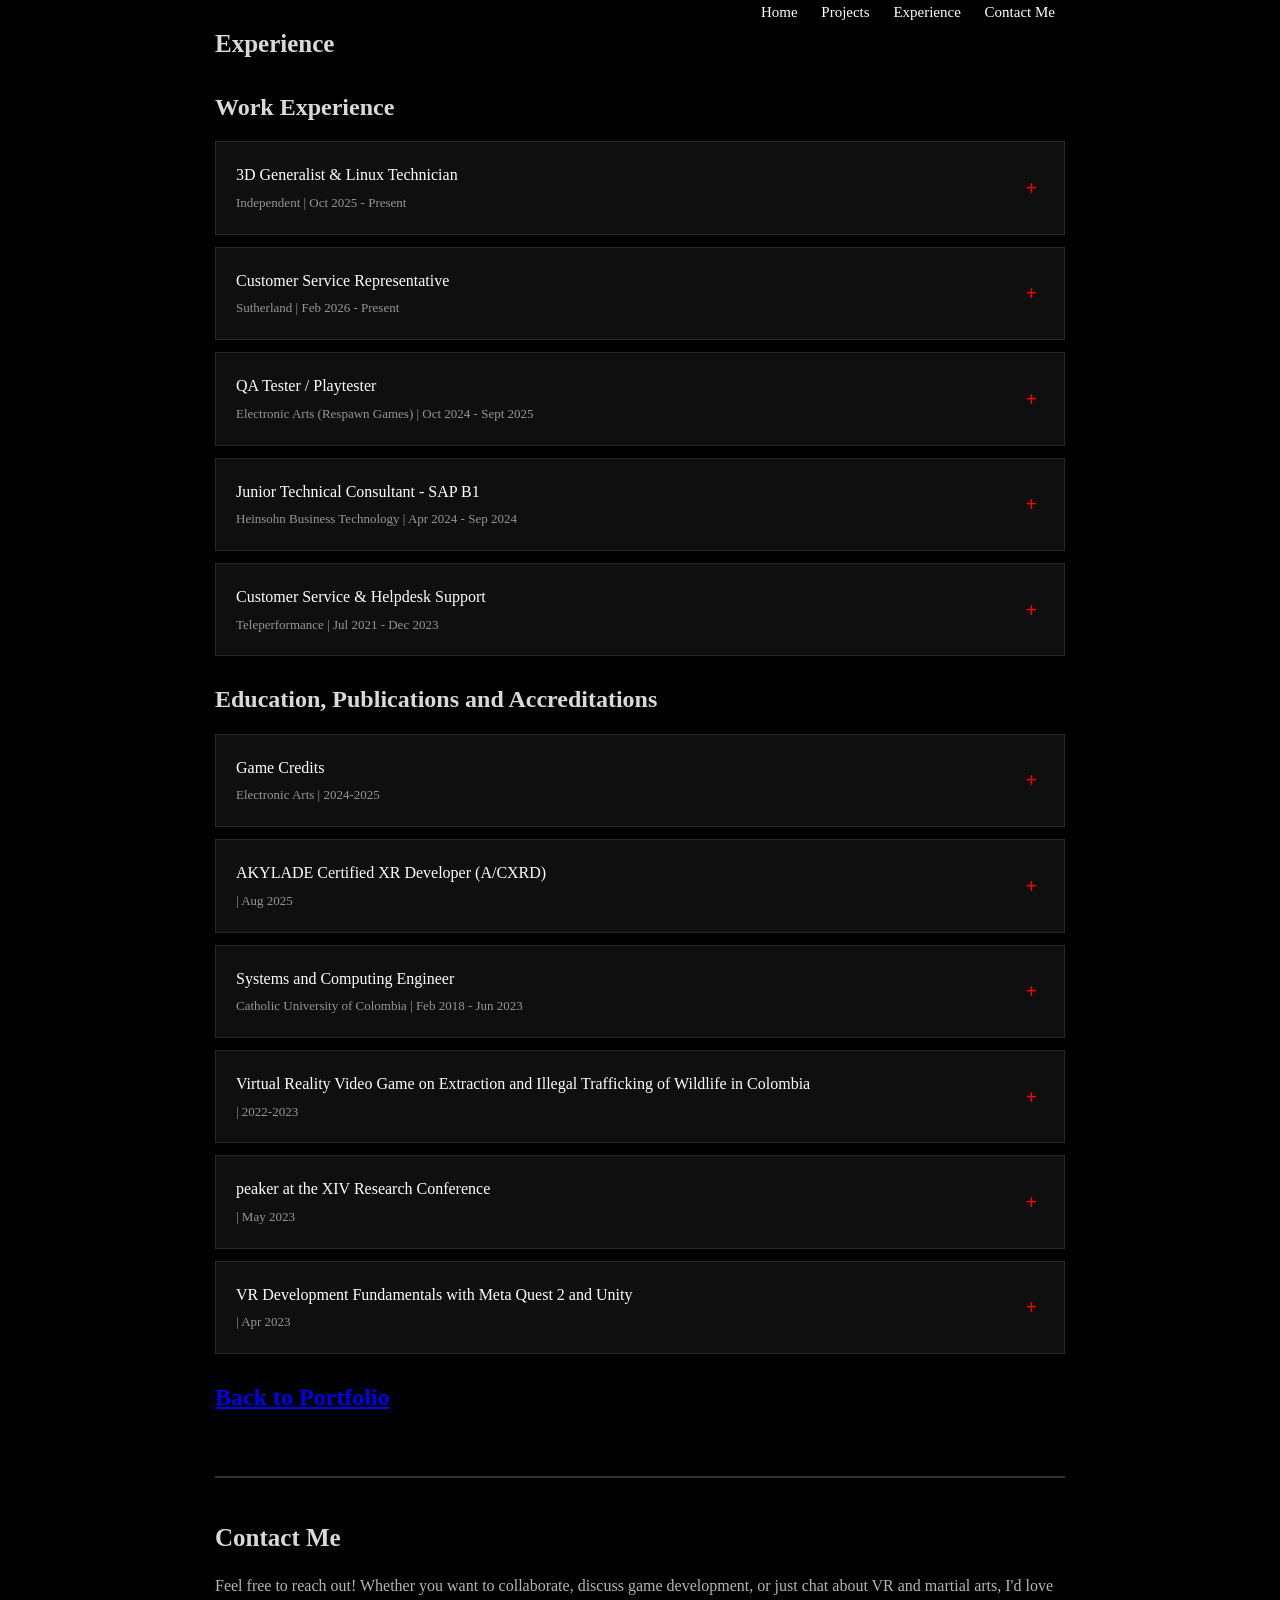
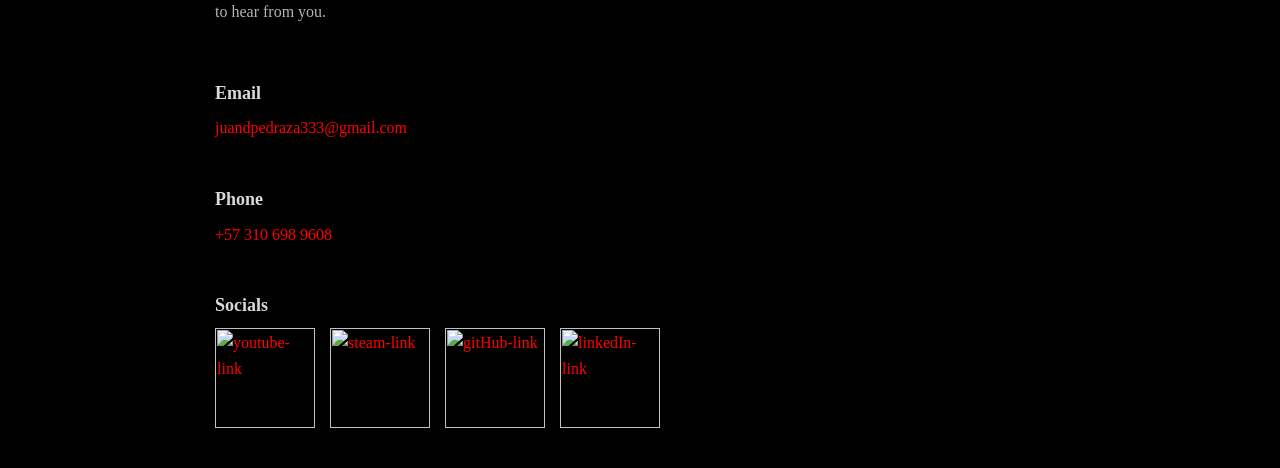
==== commit 2b69e92b: "updated photo and social media icons and some fixes" ====
--- a/experience.html
+++ b/experience.html
@@ -33,7 +33,7 @@
                 <div class="accordion-item">
                     <div class="accordion-header" onclick="toggleAccordion(this)">
                         <div>
-                            <p><strong>3D Generalist & Linux Technician</strong></p>
+                            <p>3D Generalist & Linux Technician</p>
                             <p class="date">Independent | Oct 2025 - Present</p>
                         </div>
                         <span class="toggle-icon">+</span>
@@ -49,7 +49,7 @@
                 <div class="accordion-item">
                     <div class="accordion-header" onclick="toggleAccordion(this)">
                         <div>
-                            <p><strong>Customer Service Representative</strong></p>
+                            <p>Customer Service Representative</p>
                             <p class="date">Sutherland | Feb 2026 - Present</p>
                         </div>
                         <span class="toggle-icon">+</span>
@@ -63,7 +63,7 @@
                 <div class="accordion-item">
                     <div class="accordion-header" onclick="toggleAccordion(this)">
                         <div>
-                            <p><strong>QA Tester / Playtester</strong></p>
+                            <p>QA Tester / Playtester</p>
                             <p class="date">Electronic Arts (Respawn Games) | Oct 2024 - Sept 2025</p>
                         </div>
                         <span class="toggle-icon">+</span>
@@ -80,7 +80,7 @@
                 <div class="accordion-item">
                     <div class="accordion-header" onclick="toggleAccordion(this)">
                         <div>
-                            <p><strong>Junior Technical Consultant - SAP B1</strong></p>
+                            <p>Junior Technical Consultant - SAP B1</p>
                             <p class="date">Heinsohn Business Technology | Apr 2024 - Sep 2024</p>
                         </div>
                         <span class="toggle-icon">+</span>
@@ -95,7 +95,7 @@
                 <div class="accordion-item">
                     <div class="accordion-header" onclick="toggleAccordion(this)">
                         <div>
-                            <p><strong>Customer Service & Helpdesk Support</strong></p>
+                            <p>Customer Service & Helpdesk Support</p>
                             <p class="date">Teleperformance | Jul 2021 - Dec 2023</p>
                         </div>
                         <span class="toggle-icon">+</span>
@@ -114,7 +114,7 @@
                 <div class="accordion-item">
                     <div class="accordion-header" onclick="toggleAccordion(this)">
                         <div>
-                            <p><strong>Game Credits</strong></p>
+                            <p>Game Credits</p>
                             <p class="date">Electronic Arts | 2024-2025</p>
                         </div>
                         <span class="toggle-icon">+</span>
@@ -131,7 +131,7 @@
                 <div class="accordion-item">
                     <div class="accordion-header" onclick="toggleAccordion(this)">
                         <div>
-                            <p><strong>AKYLADE Certified XR Developer (A/CXRD)</strong></p>
+                            <p>AKYLADE Certified XR Developer (A/CXRD)</p>
                             <p class="date"> | Aug 2025</p>
                         </div>
                         <span class="toggle-icon">+</span>
@@ -148,7 +148,7 @@
                 <div class="accordion-item">
                     <div class="accordion-header" onclick="toggleAccordion(this)">
                         <div>
-                            <p><strong>Systems and Computing Engineer</strong></p>
+                            <p>Systems and Computing Engineer</p>
                             <p class="date">Catholic University of Colombia | Feb 2018 - Jun 2023</p>
                         </div>
                         <span class="toggle-icon">+</span>
@@ -164,7 +164,7 @@
                 <div class="accordion-item">
                     <div class="accordion-header" onclick="toggleAccordion(this)">
                         <div>
-                            <p><strong>Virtual Reality Video Game on Extraction and Illegal Trafficking of Wildlife in Colombia</strong></p>
+                            <p>Virtual Reality Video Game on Extraction and Illegal Trafficking of Wildlife in Colombia</p>
                             <p class="date"> | 2022-2023</p>
                         </div>
                         <span class="toggle-icon">+</span>
@@ -179,7 +179,7 @@
                 <div class="accordion-item">
                     <div class="accordion-header" onclick="toggleAccordion(this)">
                         <div>
-                            <p><strong>Speaker at the XIV Research Conference</strong></p>
+                            <p>peaker at the XIV Research Conference</p>
                             <p class="date"> | May 2023</p>
                         </div>
                         <span class="toggle-icon">+</span>
@@ -193,7 +193,7 @@
                 <div class="accordion-item">
                     <div class="accordion-header" onclick="toggleAccordion(this)">
                         <div>
-                            <p><strong>VR Development Fundamentals with Meta Quest 2 and Unity</strong></p>
+                            <p>VR Development Fundamentals with Meta Quest 2 and Unity</p>
                             <p class="date"> | Apr 2023</p>
                         </div>
                         <span class="toggle-icon">+</span>
@@ -209,10 +209,43 @@
     </section>
 
     <script src="script.js"></script>
-    <footer>
     <a href="index.html">
         <h3>Back to Portfolio</h3>
     </a>
-</footer>
+
+    <footer id="contact">
+        <h2 >Contact Me</h2>
+        <p class="footer-description">
+            Feel free to reach out! Whether you want to collaborate, discuss game development, 
+            or just chat about VR and martial arts, I'd love to hear from you.
+        </p>
+        <div class="contact-info">
+            <div class="contact-item">
+                <h3>Email</h3>
+                <a href="maito:juandpedraza333@gmail.com" style="color: red;">juandpedraza333@gmail.com</a>
+            </div>
+            <div class="contact-item">
+                <h3>Phone</h3>
+                <a href="tel:+573106989608" style="color: red;">+57 310 698 9608</a>
+            </div>
+            <div class="contact-item">
+                <h3>Socials</h3>
+                <div class="contact-socials">
+                    <a href="https://www.youtube.com/@brutaler7278" target="_blank">
+                        <image class="social-media" src="/drawings/youTubeLogoDraw.jpeg" alt="youtube-link"></image>
+                    </a>
+                    <a href="https://steamcommunity.com/id/BrutalerJudoka/" target="_blank">
+                        <image class="social-media" src="/drawings/steamLogoDraw.jpeg" alt="steam-link"></image>
+                    </a>
+                    <a href="https://github.com/Brutaler333" target="_blank">
+                        <image class="social-media" src="/drawings/gitHubLogoDraw.jpeg" alt="gitHub-link"></image>
+                    </a>
+                    <a href="https://www.linkedin.com/in/juan-diego-pedraza-campos/" target="_blank">
+                        <image class="social-media" src="/drawings/linkedInLogoDraw.jpeg" alt="linkedIn-link"></image>
+                    </a>
+                </div>
+            </div>
+        </div>
+    </footer>
 </body>
 </html>
--- a/style.css
+++ b/style.css
@@ -30,6 +30,9 @@
 nav a:hover{
     color: red;
 }
+
+
+/*BODY*/
 body{
     background-color: rgb(0, 0, 0);
     color: rgb(217, 217, 217);
@@ -46,23 +49,20 @@
 }
 h1{
     font-size: 40px;
-    font-family: "Manufacturing Consent";
+    /*font-family: "Manufacturing Consent";*/
     padding: auto;
     margin: auto;
 }
 h2{
     font-size: 25px;
-    font-family: "Manufacturing Consent";
+    /*font-family: "Manufacturing Consent";*/
     padding: auto;
     margin: auto;
 }
-button{
-    width: 150px;
-    height: 40px;
-}
-button.active{
-    background-color: red;
-    color: white;
+h3 {
+    margin-top: 24px;
+    margin-bottom: 15px;
+    font-size: 24px;
 }
 
 .description{
@@ -75,104 +75,21 @@
     padding: auto;
     margin: auto;
 }
-.showScreenshots{
-    width: auto;
-    height: 100%;
-    float: right;
-}
-.text-left{
-    text-align: left;
-}
 .text-center{
     text-align: center;
 }
-.main-box{
-    /*border: 1px solid rgb(0, 38, 255);*/
-    padding-top: 10px;
-    width: 850px;
-    height: 500px;
-    max-width: 100%;
-    clear: both;
-    display: flex;
-}
-.text-box{
-    /*border: 1px solid red;*/
-    padding-right: 20px;
+#profile-photo{
+    display: block;
     width: 300px;
-    height: 500px;
-    float: none;
-    clear: both;
-    overflow: auto;
-}
-.image-box{
-    /*border: 1px solid yellow;*/
-    width: 550px;
-    height: 500px;
-    float: right;
-    clear: both;
-    overflow: auto;
-    display: flex;
-}
-
-
-#profile-photo{
-    max-width: 100%;
-    padding: auto;
-    margin: auto;
-}
-
-
-.experience-content {
-    line-height: 1.8;
-}
-
-.experience-content h3 {
-    margin-top: 20px;
-    margin-bottom: 15px;
-    font-size: 24px;
-}
-
-.education-item,
-.job-item {
-    margin-bottom: 25px;
-    padding-bottom: 15px;
-    border-bottom: 1px solid rgb(50, 50, 50);
-}
-
-.education-item p,
-.job-item p {
-    margin: 5px 0;
-}
-
-.education-item p:first-child,
-.job-item p:first-child {
-    font-weight: bold;
-    font-size: 18px;
-}
-
-.education-item p:nth-child(2),
-.job-item p:nth-child(2) {
-    color: rgb(180, 180, 180);
-    font-size: 16px;
-}
-
-/*experience*/
-.experience-panel {
-    background-color: rgb(20, 20, 20);
-    border: 2px solid rgb(50, 50, 50);
-    border-radius: 12px;
-    padding: 30px;
-    margin-bottom: 30px;
-}
-
-.experience-panel h3 {
-    font-size: 24px;
-    margin-bottom: 20px;
-    color: white;
-}
+    padding: 20px;
+    margin: auto;
+}
+
+
+/* EXPERIENCE PAGE*/
 
 .accordion-items {
-    max-height: 600px;
+    max-height:max-content;
     display: flex;
     flex-direction: column;
     gap: 12px;
@@ -182,7 +99,7 @@
 .accordion-item {
     background-color: rgb(15, 15, 15);
     border: 1px solid rgb(40, 40, 40);
-    border-radius: 8px;
+    border-radius:0%;
     
 }
 
@@ -205,7 +122,7 @@
 
 .accordion-header p:first-child {
     font-size: 16px;
-    font-weight: bold;
+    /*font-weight: bold;*/
     color: white;
 }
 
@@ -385,4 +302,62 @@
 .gallery-item:hover {
     border: none;
     box-shadow: none;
+}
+
+/* FOOTER */
+footer {
+    border-top: 2px solid rgb(50, 50, 50);
+    margin-top: 60px;
+    padding: 40px 0;
+}
+
+footer h2 {
+    margin-bottom: 15px;
+}
+
+.footer-description {
+    font-size: 16px;
+    margin-bottom: 30px;
+    color: rgb(180, 180, 180);
+    line-height: 1.6;
+}
+
+.contact-info {
+    display: flex;
+    flex-direction: column;
+    gap: 20px;
+}
+
+.contact-item h3 {
+    margin-bottom: 8px;
+    font-size: 18px;
+}
+
+.contact-item a {
+    text-decoration: none;
+    font-size: 16px;
+    transition: all 0.3s ease;
+}
+
+.contact-item a {
+    color: red;
+}
+
+.contact-item a:hover {
+    color: white;
+}
+
+.contact-socials {
+    display: flex;
+    gap: 15px;
+    flex-wrap: wrap;
+}
+
+.contact-socials a {
+    display: inline-block;
+    transition: transform 0.3s ease;
+}
+
+.contact-socials a:hover {
+    transform: scale(1.1);
 }
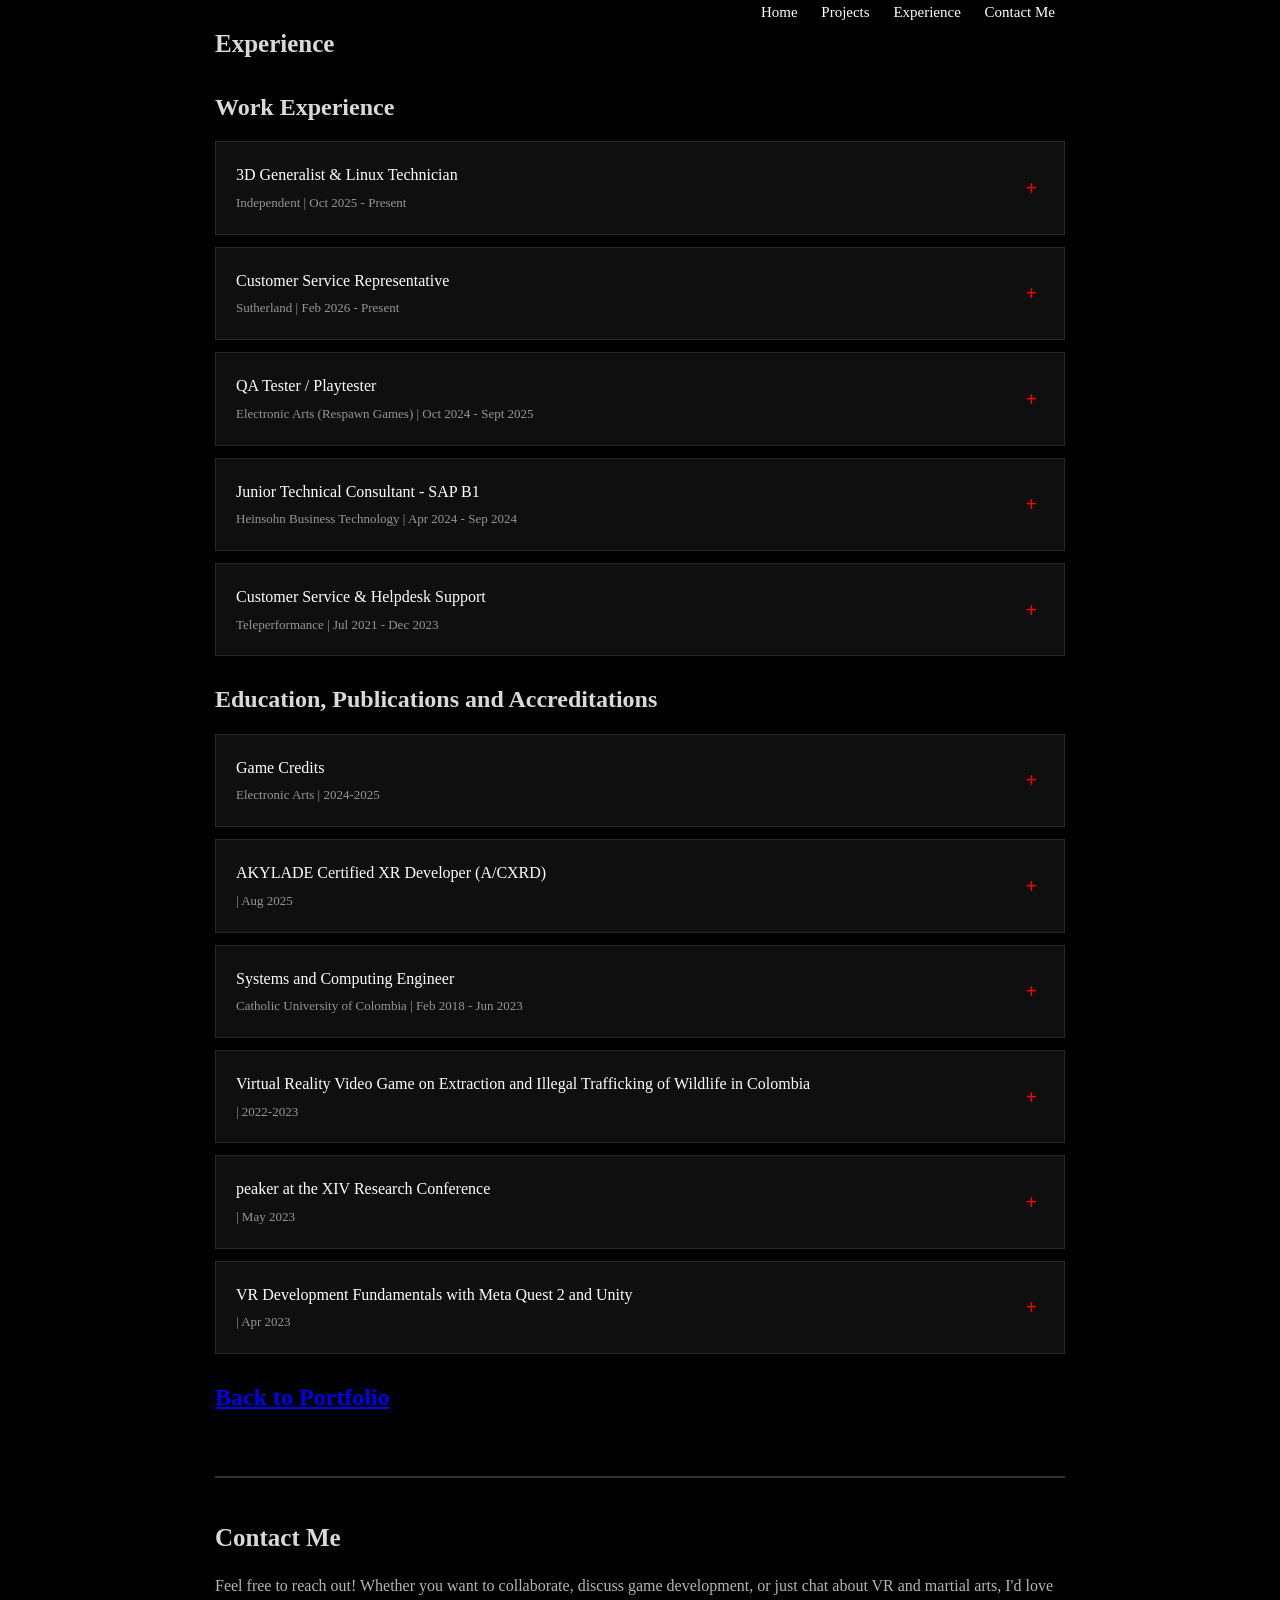
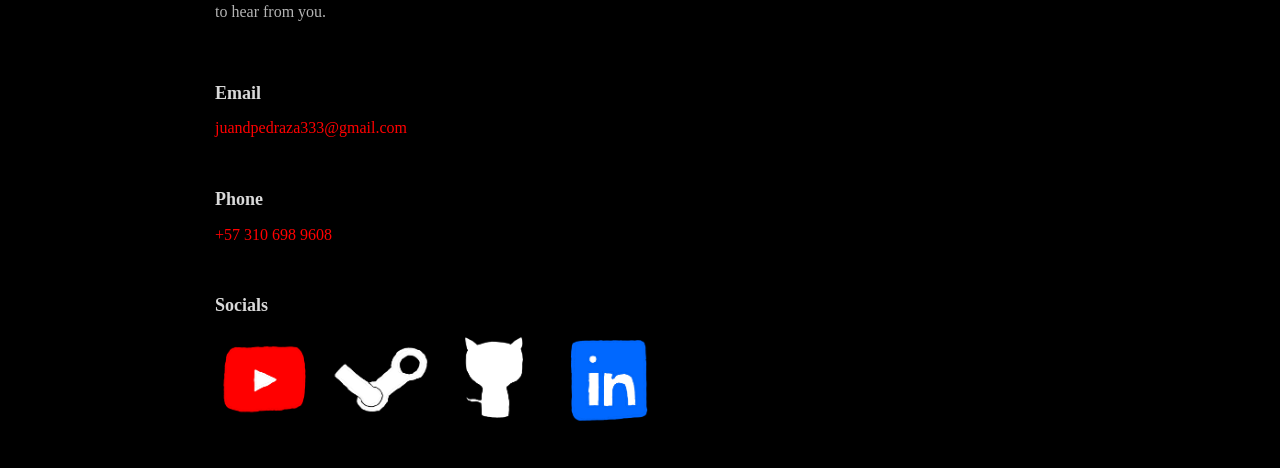
==== commit 3f22da35: "tweakins and stuff but no major changes" ====
--- a/experience.html
+++ b/experience.html
@@ -14,7 +14,7 @@
         <nav>
             <ul>
                 <li><a href="index.html#home">Home</a></li>
-                <li><a href="#projects">Projects</a></li>
+                <li><a href="index.html#projects">Projects</a></li>
                 <li><a href="experience.html">Experience</a></li>
                 <li><a href="#contact">Contact Me</a></li>
             </ul>
@@ -232,16 +232,16 @@
                 <h3>Socials</h3>
                 <div class="contact-socials">
                     <a href="https://www.youtube.com/@brutaler7278" target="_blank">
-                        <image class="social-media" src="/drawings/youTubeLogoDraw.jpeg" alt="youtube-link"></image>
+                        <image class="social-media" src="/drawings/youTubeLogoDraw.png" alt="youtube-link"></image>
                     </a>
                     <a href="https://steamcommunity.com/id/BrutalerJudoka/" target="_blank">
-                        <image class="social-media" src="/drawings/steamLogoDraw.jpeg" alt="steam-link"></image>
+                        <image class="social-media" src="/drawings/steamLogoDraw.png" alt="steam-link"></image>
                     </a>
                     <a href="https://github.com/Brutaler333" target="_blank">
-                        <image class="social-media" src="/drawings/gitHubLogoDraw.jpeg" alt="gitHub-link"></image>
+                        <image class="social-media" src="/drawings/gitHubLogoDraw.png" alt="gitHub-link"></image>
                     </a>
                     <a href="https://www.linkedin.com/in/juan-diego-pedraza-campos/" target="_blank">
-                        <image class="social-media" src="/drawings/linkedInLogoDraw.jpeg" alt="linkedIn-link"></image>
+                        <image class="social-media" src="/drawings/linkedInLogoDraw.png" alt="linkedIn-link"></image>
                     </a>
                 </div>
             </div>
--- a/style.css
+++ b/style.css
@@ -84,6 +84,13 @@
     padding: 20px;
     margin: auto;
 }
+#akylade-cert{
+    display: block;
+    width: 300px;
+    padding: 20px;
+    margin: auto;
+}
+
 
 
 /* EXPERIENCE PAGE*/
@@ -360,4 +367,17 @@
 
 .contact-socials a:hover {
     transform: scale(1.1);
+}
+.contact-socials-0{
+    display: flex center;
+    gap: 15px;
+    flex-wrap: wrap;
+}
+.contact-socials-0 a {
+    display: inline-block;
+    transition: transform 0.3s ease;
+}
+
+.contact-socials-0 a:hover {
+    transform: scale(1.1);
 }
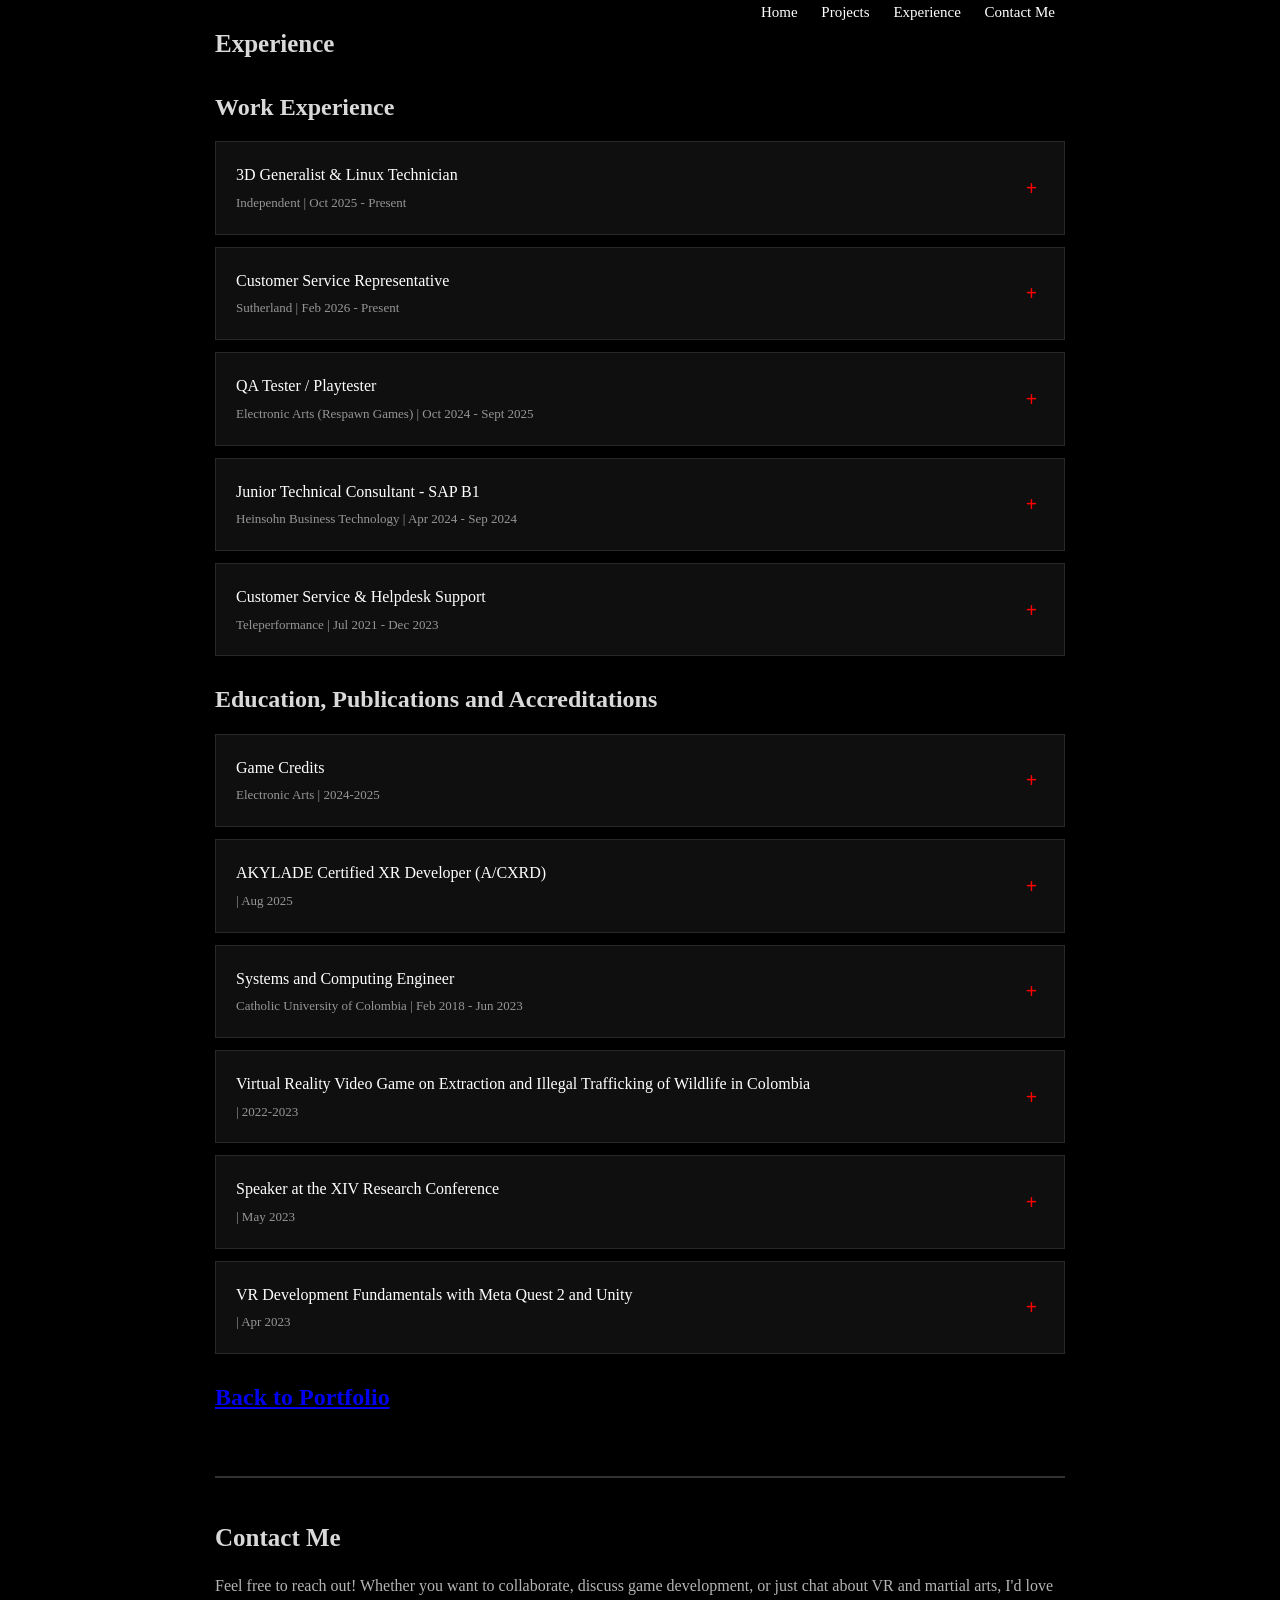
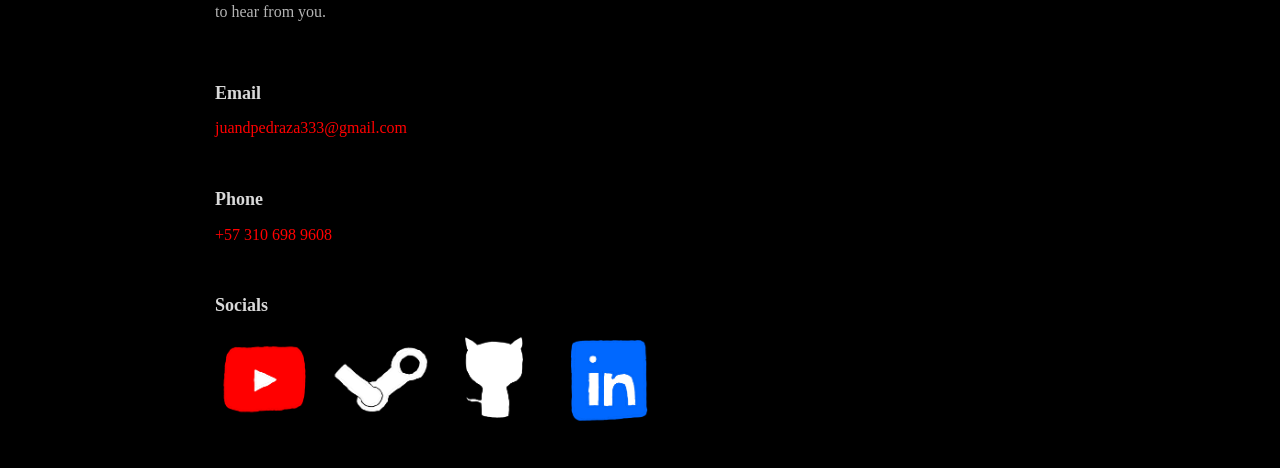
==== commit 65cc8d1b: "More Updates and more general vids and pics 2" ====
--- a/experience.html
+++ b/experience.html
@@ -179,7 +179,7 @@
                 <div class="accordion-item">
                     <div class="accordion-header" onclick="toggleAccordion(this)">
                         <div>
-                            <p>peaker at the XIV Research Conference</p>
+                            <p>Speaker at the XIV Research Conference</p>
                             <p class="date"> | May 2023</p>
                         </div>
                         <span class="toggle-icon">+</span>
--- a/style.css
+++ b/style.css
@@ -275,12 +275,12 @@
 
 .horizontal-gallery::-webkit-scrollbar-track {
     background: rgb(30, 30, 30);
-    border-radius: 10px;
+    border-radius: 0px;
 }
 
 .horizontal-gallery::-webkit-scrollbar-thumb {
     background: red;
-    border-radius: 10px;
+    border-radius: 0px;
 }
 
 .horizontal-gallery::-webkit-scrollbar-thumb:hover {
@@ -291,7 +291,7 @@
 .gallery-item {
     flex-shrink: 0;
     min-width: 300px;
-    height: 250px;
+    height: 350px;
     border-radius: 0;
     overflow: auto;
     background-color: transparent;
@@ -380,4 +380,75 @@
 
 .contact-socials-0 a:hover {
     transform: scale(1.1);
+}
+
+
+/* Mobile responsive */
+@media (max-width: 768px) {
+    body {
+        width: 95%;
+        font-size: 14px;
+    }
+    
+    h1 {
+        font-size: 28px;
+    }
+    
+    h2 {
+        font-size: 20px;
+    }
+    
+    nav a {
+        font-size: 0.9em;
+        margin: 3px;
+        padding: 3px;
+    }
+    
+    .main-btn {
+        width: 100px;
+        height: 45px;
+        font-size: 12px;
+    }
+    
+    .project-btn {
+        width: 100px;
+        height: 35px;
+        font-size: 11px;
+    }
+    
+    .gallery-item {
+        min-width: 250px;
+        height: 200px;
+    }
+    
+    .social-media {
+        width: 70px;
+    }
+    
+    footer {
+        margin-top: 30px;
+        padding: 20px 0;
+    }
+}
+
+@media (max-width: 480px) {
+    body {
+        width: 95%;
+        font-size: 13px;
+    }
+    
+    h1 {
+        font-size: 24px;
+    }
+    
+    .main-btn {
+        width: 90px;
+        height: 40px;
+        font-size: 11px;
+    }
+    
+    .gallery-item {
+        min-width: 200px;
+        height: 150px;
+    }
 }
